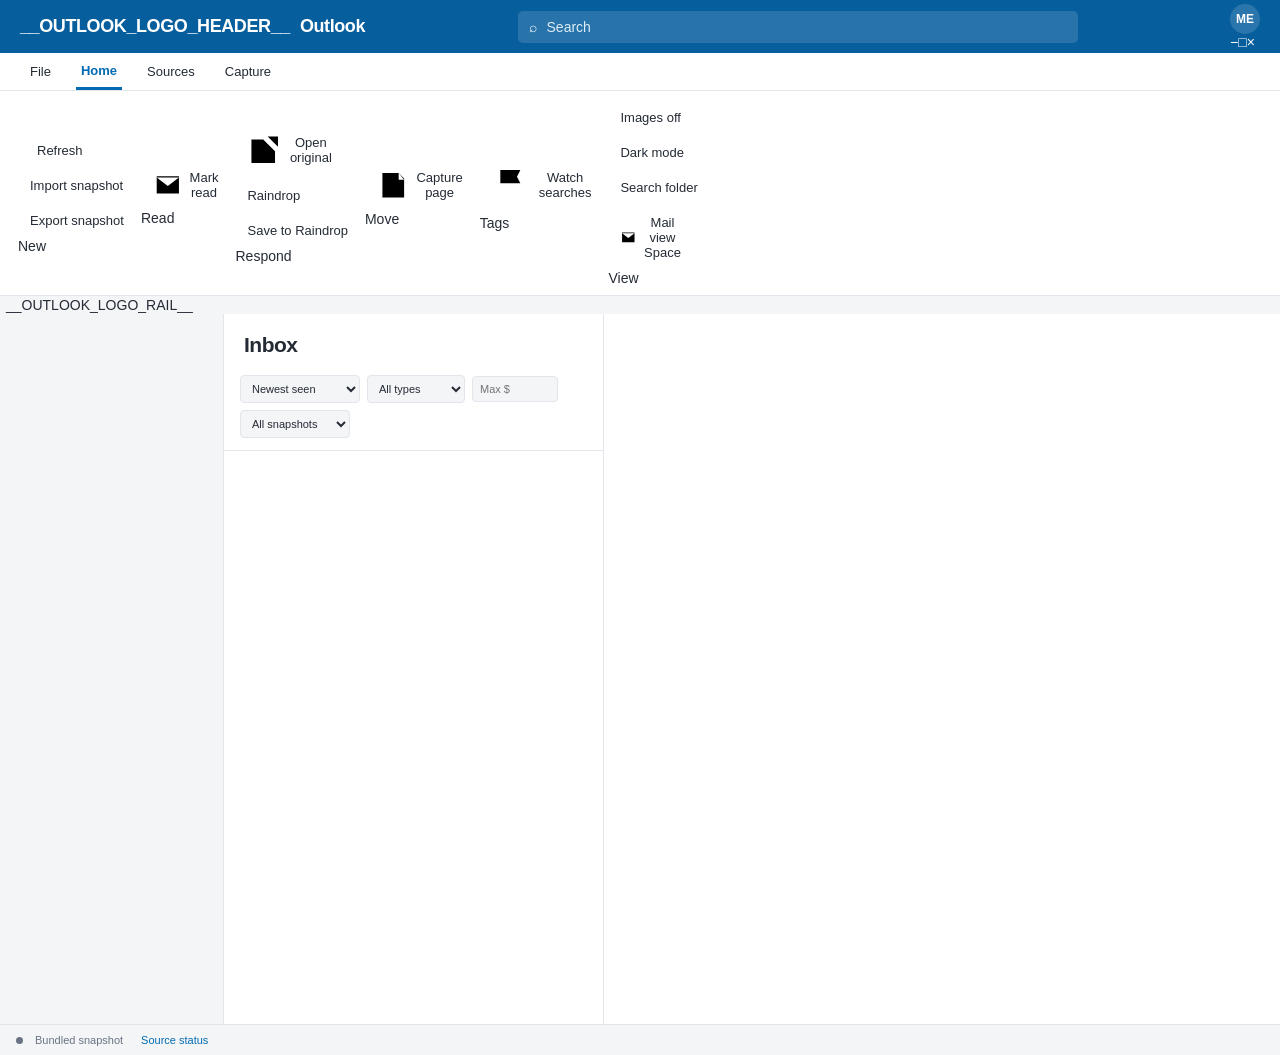
==== reader.template.html @ de1bb0fb "Keep mail chrome and fake subjects stable; add message context menu, preview toggle, Jetstar table a" ====
<!doctype html>
<html lang="en-AU"><head><meta charset="utf-8"><meta name="viewport" content="width=device-width,initial-scale=1"><meta name="referrer" content="no-referrer"><title>Inbox — Outlook</title><link rel="icon" href="__OUTLOOK_FAVICON__">
<style>
:root{color-scheme:light;--bg:#f4f5f7;--surface:#fff;--ink:#242b35;--muted:#697383;--line:#e2e6ec;--blue:#006bb3;--soft:#e9f3fc;--green:#197750;--amber:#96600a;--red:#b43e37;--shadow:0 16px 48px #182d4920}*{box-sizing:border-box}body{margin:0;font:14px 'Segoe UI',Arial,sans-serif;background:var(--bg);color:var(--ink)}body.dark{color-scheme:dark;--bg:#17212c;--surface:#202c38;--ink:#e5ebf1;--muted:#a4b2c0;--line:#354250;--blue:#73bbf0;--soft:#263d52;--green:#8bd1aa;--amber:#edc177;--red:#f19e97;--shadow:0 16px 48px #0005}button,input,select,textarea{font:inherit}button,a,input,select,textarea{outline-offset:3px}button{color:inherit;cursor:pointer;border:0;background:transparent}a{color:var(--blue)}button:disabled{opacity:.5;cursor:default}.top{height:53px;background:#075e9d;color:#fff;display:flex;align-items:center;gap:13px;padding:0 20px}.brand{font-size:18px;font-weight:650;letter-spacing:-.4px;display:flex;gap:10px;align-items:center}.brand-mark{width:26px;height:23px;border:2px solid #fff;border-radius:4px;position:relative}.brand-mark:after{content:'';position:absolute;width:15px;height:15px;top:-6px;left:3px;border-right:2px solid #fff;border-bottom:2px solid #fff;transform:rotate(45deg)}.top .sub{font-size:12px;color:#d6e8f5;margin-left:5px}.search{margin:auto;max-width:560px;flex:1;display:flex;gap:8px;align-items:center;background:#ffffff22;border-radius:5px;padding:7px 11px}.search input{background:transparent;border:0;color:#fff;width:100%;outline:0}.search input::placeholder{color:#deecf7}.avatar{display:grid;place-items:center;width:30px;height:30px;border-radius:50%;background:#ffffff25;font-size:12px;font-weight:700}.tabs{height:38px;display:flex;align-items:stretch;gap:20px;padding-left:25px;background:var(--surface);border-bottom:1px solid var(--line)}.tabs button{font-size:13px;padding:0 5px}.tabs .active{border-bottom:3px solid var(--blue);color:var(--blue);font-weight:650}.ribbon{min-height:68px;display:flex;align-items:center;gap:5px;padding:9px 18px;background:var(--surface);border-bottom:1px solid var(--line);flex-wrap:wrap}.ribbon button{padding:10px 12px;border-radius:4px;display:flex;align-items:center;gap:7px;font-size:13px}.ribbon button:hover,.secondary:hover{background:var(--soft)}.ribbon .primary,.primary{background:var(--blue);color:#fff;border-radius:4px;padding:10px 15px}.dark .primary{color:#132333}.divider{width:1px;height:32px;background:var(--line);margin:0 8px}.ribbon .right{margin-left:auto}.layout{height:calc(100vh - 190px);display:grid;grid-template-columns:224px 380px minmax(320px,1fr)}.sidebar{padding:20px 12px;overflow:auto;border-right:1px solid var(--line);background:var(--bg)}.section{font-size:11px;text-transform:uppercase;letter-spacing:.8px;color:var(--muted);margin:24px 12px 8px;font-weight:650}.section:first-child{margin-top:3px}.folder{width:100%;text-align:left;display:flex;align-items:center;gap:9px;min-height:37px;padding:8px 12px;border-radius:4px;font-size:13px;margin:2px 0}.folder:hover{background:var(--line)}.folder.active{background:var(--soft);font-weight:650;color:var(--blue)}.folder .count{margin-left:auto;color:var(--muted);font-size:11px}.folder.subfolder{padding-left:31px;font-size:12px}.source-dot{height:7px;width:7px;flex-shrink:0;border-radius:50%;background:var(--muted)}.source-dot.ok{background:var(--green)}.source-dot.error{background:var(--amber)}.sidebar-note{margin:28px 12px 5px;font-size:11px;line-height:1.7;color:var(--muted)}.messages{background:var(--surface);border-right:1px solid var(--line);display:flex;flex-direction:column;min-height:0}.list-head{padding:19px 20px 13px}.list-head h1{margin:0;font-size:21px;font-weight:600;letter-spacing:-.5px}.list-head .hint{font-size:11px;color:var(--muted);margin-top:5px}.filters{display:flex;gap:7px;padding:0 16px 12px;align-items:center;flex-wrap:wrap;border-bottom:1px solid var(--line)}.filter{font-size:11px;max-width:150px;background:var(--bg);color:var(--ink);border:1px solid var(--line);border-radius:4px;padding:6px 7px}.filters input{width:86px}.list{overflow:auto;flex:1}.message{width:100%;text-align:left;position:relative;padding:14px 15px 14px 20px;border-bottom:1px solid var(--line);min-height:112px;display:block}.message:hover{background:var(--bg)}.message.selected{background:var(--soft)}.message.unread:before{position:absolute;content:'';left:0;top:15px;bottom:15px;width:3px;background:var(--blue)}.message-top{display:flex;justify-content:space-between;gap:8px;margin-bottom:6px;font-size:11px;color:var(--muted)}.message .sender{font-weight:600;color:var(--ink);font-size:12px}.message .subject{font-size:13px;line-height:1.45;margin-right:25px}.message.unread .subject{font-weight:650}.message .preview{color:var(--muted);font-size:11px;white-space:nowrap;overflow:hidden;text-overflow:ellipsis;margin-top:7px}.flag{position:absolute;right:10px;top:43px;font-size:19px;color:var(--muted);padding:4px}.flag.saved{color:var(--blue)}.badge{display:inline-block;font-size:10px;border-radius:3px;padding:3px 5px;background:var(--bg);color:var(--muted);margin-right:5px}.badge.stale{color:var(--amber)}.badge.drop{color:var(--green)}.reading{overflow:auto;padding:30px 36px;background:var(--surface)}.read-head{display:flex;justify-content:space-between;gap:15px}.read-head h2{font-size:24px;font-weight:600;letter-spacing:-.6px;line-height:1.4;margin:12px 0 23px}.from{display:flex;gap:12px;align-items:center}.sender-avatar{width:36px;height:36px;border-radius:50%;display:grid;place-items:center;background:var(--soft);color:var(--blue);font-size:12px;font-weight:700}.from strong{font-size:13px}.from small{display:block;color:var(--muted);font-size:11px;margin-top:4px}.read-actions{display:flex;flex-wrap:wrap;gap:8px;padding:21px 0;border-bottom:1px solid var(--line)}.secondary{border:1px solid var(--line);border-radius:4px;padding:9px 13px;font-size:12px;display:inline-flex;align-items:center;gap:6px;text-decoration:none;color:var(--ink)}.price-box{margin:24px 0;padding:18px 20px;border:1px solid var(--line);border-radius:6px;display:flex;gap:20px;align-items:center;flex-wrap:wrap}.price{font-size:29px;font-weight:600;letter-spacing:-.8px}.price-box small{color:var(--muted);font-size:11px;display:block;line-height:1.6;max-width:320px}.price-change{color:var(--green);font-size:12px}.body-text{font-size:14px;line-height:1.85;white-space:pre-wrap;overflow-wrap:anywhere;margin:22px 0}.details{margin:24px 0;font-size:12px;display:grid;grid-template-columns:130px 1fr;gap:10px}.details dt{color:var(--muted)}.details dd{margin:0;overflow-wrap:anywhere}.deal-image{display:block;max-width:100%;max-height:280px;object-fit:contain;margin:20px auto;border-radius:5px}.notice{font-size:12px;line-height:1.7;padding:12px 15px;border-radius:4px;background:var(--soft);color:var(--muted);margin:15px 0}.notice.warn{background:var(--bg);color:var(--amber);border-left:3px solid var(--amber)}.empty{padding:45px 25px;text-align:center;color:var(--muted)}.empty .symbol{font-size:38px;color:var(--blue);margin-bottom:20px}.empty h2,.empty h3{color:var(--ink);font-weight:600}.empty p{font-size:13px;line-height:1.8;max-width:410px;margin:15px auto}.empty button{margin:8px 4px}.statusbar{height:31px;display:flex;align-items:center;padding:0 16px;gap:12px;font-size:11px;color:var(--muted);background:var(--bg);border-top:1px solid var(--line)}.statusbar .spacer{margin-left:auto}.statusbar button{font-size:11px;color:var(--blue)}dialog{color:var(--ink);background:var(--surface);border:1px solid var(--line);border-radius:10px;box-shadow:var(--shadow);width:min(680px,calc(100vw - 30px));padding:26px;max-height:85vh}dialog::backdrop{background:#15233570}.dialog-head{display:flex;align-items:center;justify-content:space-between;margin-bottom:15px}.dialog-head h2{font-size:21px;font-weight:600;margin:0}.close{font-size:24px;color:var(--muted)}.field{display:block;width:100%;padding:10px;border:1px solid var(--line);border-radius:4px;background:var(--bg);color:var(--ink);margin:8px 0 13px}.dialog-copy{line-height:1.8;font-size:13px;color:var(--muted)}.source-row{padding:12px 0;border-bottom:1px solid var(--line);display:flex;justify-content:space-between;gap:15px}.source-row strong{font-size:12px}.source-row p{margin:5px 0;font-size:11px;color:var(--muted);line-height:1.6}.source-row a{font-size:11px;white-space:nowrap}.settings-buttons{display:flex;gap:8px;flex-wrap:wrap;margin-top:18px}.capture-link{display:inline-block;text-decoration:none;background:var(--blue);color:#fff;padding:12px 18px;border-radius:5px;font-weight:600;margin:12px 0}.dark .capture-link{color:#132333}.toast{position:fixed;bottom:47px;left:50%;transform:translateX(-50%);padding:12px 20px;background:var(--ink);color:var(--surface);border-radius:6px;box-shadow:var(--shadow);font-size:13px;z-index:20;max-width:90vw}.hidden{display:none!important}.back{display:none}#watch-query{min-width:0}.watch-row{display:flex;align-items:center;gap:8px;margin:9px 0}.watch-row button{margin-left:auto}.kbd{font-size:10px;background:var(--bg);border:1px solid var(--line);border-radius:3px;padding:1px 4px}.portable-warning{font-size:11px;color:var(--muted);line-height:1.7}.screen-reader{position:absolute;width:1px;height:1px;overflow:hidden;clip:rect(0,0,0,0)}
@media(min-width:1500px){.layout{grid-template-columns:240px 430px minmax(320px,1fr)}.reading{padding:35px 55px}}@media(max-width:1050px){.layout{grid-template-columns:182px 320px minmax(260px,1fr)}.reading{padding:24px 22px}.top .sub{display:none}.ribbon button{padding:9px}.sidebar{padding:18px 8px}.folder{padding-left:8px}.folder.subfolder{padding-left:20px}}@media(max-width:800px){.top{padding:0 12px}.brand{font-size:15px}.brand-mark{display:none}.layout{height:calc(100vh - 230px);grid-template-columns:145px 1fr}.reading{display:none}.layout.reading-open .messages{display:none}.layout.reading-open .reading{display:block;grid-column:2}.back{display:inline-flex}.ribbon .right{margin-left:0}.ribbon{min-height:108px}.statusbar{white-space:nowrap;overflow:hidden}.statusbar .spacer{display:none}.top .avatar{display:none}}@media(max-width:480px){.layout{grid-template-columns:115px 1fr}.folder{font-size:11px;gap:5px}.folder.subfolder{font-size:10px;padding-left:10px}.section{font-size:9px;margin-left:7px}.sidebar-note{margin:20px 7px;font-size:10px}.reading{padding:18px 16px}.read-head h2{font-size:19px}.message{padding-left:14px}.ribbon button{font-size:11px;padding:8px}.divider{margin:0 3px}.top .search{max-width:185px}.list-head{padding-left:15px}}
__OUTLOOK_STYLE__
</style></head><body>
<header class="top"><div class="brand">__OUTLOOK_LOGO_HEADER__<span id="app-name">Outlook</span></div><label class="search"><span aria-hidden="true">⌕</span><span class="screen-reader">Search current folder</span><input id="search" placeholder="Search" autocomplete="off"></label><div class="top-tools"><span class="avatar" title="Personal inbox">ME</span><span class="window-controls" aria-hidden="true"><span>−</span><span>□</span><span>×</span></span></div></header>
<nav class="tabs" aria-label="Reader tools"><button id="settings-tab">File</button><button class="active" id="home-tab">Home</button><button id="sources-tab">Sources</button><button id="capture-tab">Capture</button></nav>
<div class="ribbon">
<div class="ribbon-group"><button class="large-command refresh-command" id="refresh" title="Refresh messages"><svg class="oi" aria-hidden="true" viewBox="0 0 24 24"><path d="M20 11a8 8 0 0 0-14.1-5.2L3 8 M3 3v5h5 M4 13a8 8 0 0 0 14.1 5.2L21 16 M16 16h5v5"/></svg><span>Refresh</span></button><div class="command-stack"><button id="import">Import snapshot</button><button id="export">Export snapshot</button></div><span class="ribbon-caption">New</span></div>
<div class="ribbon-group"><button class="large-command" id="mark-read"><svg class="oi" aria-hidden="true" viewBox="0 0 24 24"><path d="M3 5h18v14H3z M3 6l9 7 9-7"/></svg>Mark read</button><span class="ribbon-caption">Read</span></div>
<div class="ribbon-group"><button class="large-command" id="open-original"><svg class="oi" aria-hidden="true" viewBox="0 0 24 24"><path d="M14 3h7v7 M21 3L10 14 M11 5H3v16h16v-8"/></svg>Open original</button><div class="command-stack"><button id="raindrop">Raindrop</button><button id="save-raindrop">Save to Raindrop</button></div><span class="ribbon-caption">Respond</span></div>
<div class="ribbon-group"><button class="large-command" id="capture"><svg class="oi" aria-hidden="true" viewBox="0 0 24 24"><path d="M4 3h12l4 4v14H4z M16 3v5h4 M7 12h10 M7 16h7"/></svg>Capture page</button><span class="ribbon-caption">Move</span></div>
<div class="ribbon-group"><button class="large-command" id="watch"><svg class="oi" aria-hidden="true" viewBox="0 0 24 24"><path d="M5 21V3h12l-2 4 2 4H5"/></svg>Watch searches</button><span class="ribbon-caption">Tags</span></div>
<div class="ribbon-group"><div class="command-stack"><button id="images" aria-pressed="false">Images off</button><button id="theme" aria-pressed="false">Dark mode</button><button id="focus-search">Search folder</button></div><button class="large-command" id="cover-toggle" title="Switch to mail view (Space)"><svg class="oi" aria-hidden="true" viewBox="0 0 24 24"><path d="M3 5h18v14H3z M3 6l9 7 9-7"/></svg>Mail view<br>Space</button><span class="ribbon-caption">View</span></div>
</div>
<nav class="app-rail" aria-label="Applications"><button class="rail-button active" id="rail-mail" title="Outlook inbox" aria-label="Inbox">__OUTLOOK_LOGO_RAIL__</button><button class="rail-button rail-raindrop" id="rail-raindrop" title="Raindrop" aria-label="Raindrop"><svg class="oi" aria-hidden="true" viewBox="0 0 24 24"><path d="M12 2s-7 9-7 13a7 7 0 0 0 14 0c0-4-7-13-7-13z"/></svg></button><button class="rail-button" id="rail-settings" title="Settings" aria-label="Settings"><svg class="oi" aria-hidden="true" viewBox="0 0 24 24"><path d="M12 8a4 4 0 1 0 0 8 4 4 0 0 0 0-8 M9 3h6l1 4 4 1v8l-4 1-1 4H9l-1-4-4-1V8l4-1z"/></svg></button></nav>
<main class="layout" id="layout"><aside class="sidebar" aria-label="Folders" id="sidebar"></aside><section class="messages" aria-label="Messages"><div class="list-head"><h1 id="folder-title">Inbox</h1><div class="hint" id="folder-hint"></div></div><div class="filters"><select id="sort" class="filter" aria-label="Sort items"><option value="new">Newest seen</option><option value="published">Newest posted</option><option value="low">Price: low to high</option><option value="votes">Most votes</option><option value="drop">Price drops</option></select><select id="type" class="filter" aria-label="Deal type"><option value="all">All types</option><option value="flight">Flights</option><option value="package">Packages</option><option value="deal">Deals</option><option value="post">Reddit posts</option><option value="bookmark">Bookmarks</option></select><input id="max-price" type="number" min="0" class="filter" placeholder="Max $" aria-label="Maximum price"><select id="fresh" class="filter" aria-label="Freshness"><option value="all">All snapshots</option><option value="fresh">Current listings</option><option value="unread">Unread</option></select></div><div class="list" id="list"></div></section><article class="reading" id="reading" aria-label="Reading pane"></article></main>
<footer class="statusbar"><span class="source-dot" id="status-dot"></span><span id="status">Bundled snapshot</span><button id="status-details">Source status</button><span class="spacer"></span><span id="item-count"></span><span id="clock"></span></footer>
<dialog id="settings-dialog"><div class="dialog-head"><h2>Reader settings</h2><button class="close" aria-label="Close">×</button></div><p class="dialog-copy">WorkReader v4 · stable mail interface. An independent reader with Outlook-style branding. The reader runs from your USB. GitHub collects the listings separately. Enter your public repository as <strong>username/repository</strong>, or paste the HTTPS address of <strong>data/deals.json</strong>.</p><label for="data-url">Repository or public JSON address</label><input class="field" id="data-url" placeholder="your-username/workreader" autocomplete="off"><div class="settings-buttons"><button class="primary" id="save-url">Save and load</button><button class="secondary" id="clear-url">Use bundled snapshot</button></div><p class="portable-warning">Use a public data file. Never paste a password or GitHub token. Settings live in this browser; Export includes them so you can move your setup to another computer.</p><div class="notice" id="settings-status"></div><p id="sync-details" class="dialog-copy"></p><a class="secondary" id="snapshot-download" target="_blank" rel="noopener noreferrer" href="https://raw.githubusercontent.com/StonkJam/WorkReader/main/data/deals.json">Open public snapshot for manual import ↗</a><hr class="settings-rule"><h3>Mail view and inactivity</h3><p class="dialog-copy">Space changes the text beneath the same fictional email subjects and collapses open image previews. The ribbon, folders, rows, selection and search stay in place. It closes open dialogs; images stay collapsed when you return. The email subjects and senders are fictional in both views.</p><label for="idle-minutes">Inactivity timeout (minutes, 0 = off)</label><input id="idle-minutes" class="field" type="number" min="0" max="60" step="0.5" value="2"><p class="dialog-copy">Clicks, typing, scrolling and touch reset the timer. Moving the pointer alone does not. Returning to the tab also checks elapsed time.</p><p class="dialog-copy">Fictional email subjects stay the same in both views. Reading view shows the actual source and title beneath them.</p><div class="settings-buttons"><button class="primary" id="save-view-settings">Save view settings</button></div><p id="view-settings-status" class="dialog-copy" role="status"></p></dialog>
<dialog id="sources-dialog"><div class="dialog-head"><h2>Source status</h2><button class="close" aria-label="Close">×</button></div><p class="dialog-copy">Refresh downloads the latest snapshot. It does not start a new GitHub scan. A source timestamp records its own last successful scan, which may be older than the data file.</p><div id="source-rows"></div></dialog>
<dialog id="capture-dialog"><div class="dialog-head"><h2>Capture from an open page</h2><button class="close" aria-label="Close">×</button></div><p class="dialog-copy">For a source that cannot be scanned automatically, use this bookmark on its own page. It reads the visible deal cards and downloads a JSON file you can import here.</p><a id="bookmarklet" class="capture-link" draggable="true">Capture deals</a><ol class="dialog-copy"><li>Drag <strong>Capture deals</strong> onto your bookmarks bar. If dragging is blocked, use Copy bookmark code and save it as a bookmark’s address.</li><li>Open the Jetstar, JB, OzBargain or Reddit page normally. For JB, apply the Clearance filter and wait for the products to load.</li><li>Click the bookmark. Import the downloaded JSON file using the reader’s Import button.</li></ol><button id="copy-bookmark" class="secondary">Copy bookmark code</button><div class="notice">Captures contain only cards the extractor recognises. JB items must explicitly say “Clearance”. Multiple prices are left unpriced unless a sale-price element is identifiable. Some browsers or websites may block bookmarklets.</div></dialog>
<dialog id="watch-dialog"><div class="dialog-head"><h2>Watch searches</h2><button class="close" aria-label="Close">×</button></div><p class="dialog-copy">Save a keyword search, such as “iPad Pro”, “Bali” or “SSD”. Matching items appear in its folder whenever you load fresh data. Searches are case-insensitive; words are matched together.</p><label for="watch-query">Keywords</label><input class="field" id="watch-query" placeholder="iPad Pro"><label for="watch-price">Maximum price (optional)</label><input class="field" id="watch-price" type="number" min="0" placeholder="900"><button class="primary" id="add-watch">Add watch</button><div id="watch-rows"></div><p class="portable-warning">This is a saved filter. It does not send notifications or scan while the reader is closed.</p></dialog>
<dialog id="raindrop-dialog"><div class="dialog-head"><h2>Raindrop.io</h2><button class="close" aria-label="Close">×</button></div><p class="dialog-copy">Browse your collections and save an open item. Create a personal app in <a href="https://app.raindrop.io/settings/integrations" target="_blank" rel="noopener noreferrer">Raindrop integration settings</a>, then use its Test token here.</p><label for="rd-token">Personal test token</label><input id="rd-token" class="field" type="password" autocomplete="off" placeholder="Paste token for this session"><p class="dialog-copy">The token and private bookmarks stay in memory for this session. They are excluded from GitHub, browser storage and exports. Reconnect after reopening the file.</p><div id="rd-state" class="rd-connection">Not connected</div><div class="settings-buttons"><button id="rd-connect" class="primary">Connect</button><button id="rd-disconnect" class="secondary">Disconnect</button></div></dialog>
<dialog id="rd-save-dialog"><div class="dialog-head"><h2>Save to Raindrop</h2><button class="close" aria-label="Close">×</button></div><label for="rd-save-title">Title</label><input id="rd-save-title" class="field"><label for="rd-save-url">Link</label><input id="rd-save-url" class="field" type="url"><div class="rd-form-grid"><label>Collection<select id="rd-save-collection" class="field"></select></label><label>Tags, separated by commas<input id="rd-save-tags" class="field"></label></div><p id="rd-save-result" class="dialog-copy"></p><button id="rd-save-submit" class="primary">Save bookmark</button></dialog>
<div id="message-menu" class="message-menu hidden" role="menu" aria-label="Message actions"></div><input type="file" id="file-input" accept=".json,application/json" hidden><div id="toast" class="toast hidden" role="status"></div>
<script>
'use strict';
const BUNDLED = __SNAPSHOT__;
const CONFIG = __CONFIG__;
const EXTRACTOR = __EXTRACTOR__;
const $ = id => document.getElementById(id);
const GROUPS = {ozbargain:'OzBargain',jetstar:'Jetstar',jbhifi:'JB Hi-Fi',reddit:'Reddit'};
const escapeText = s => String(s??'').replace(/[&<>"']/g,c=>({'&':'&amp;','<':'&lt;','>':'&gt;','"':'&quot;',"'":'&#39;'}[c]));
function safeUrl(s){try{const u=new URL(s);return /^https?:$/.test(u.protocol)&&!u.username&&!u.password?u.href:'';}catch{return '';}}
function canonical(i){const u=new URL(i.url);return i.group+'|'+u.hostname.toLowerCase()+u.pathname.replace(/\/$/,'')+'|'+(i.group==='jetstar'?i.title.trim().toLowerCase():'');}
function readStorage(k,f){try{return JSON.parse(localStorage.getItem('workreader:'+k))??f;}catch{return f;}}
const state = {coverMode:false,idleMinutes:Number(readStorage('idleMinutes',2)),discreetHeaders:true,snapshot:BUNDLED,folder:'inbox',selected:null,read:new Set(readStorage('read',[])),saved:new Set(readStorage('saved',[])),watches:readStorage('watches',[]),dataUrl:readStorage('dataUrl','https://raw.githubusercontent.com/StonkJam/WorkReader/main/data/deals.json'),previewed:new Set(),images:readStorage('images',false),dark:readStorage('dark',false),mode:'Bundled snapshot',syncError:'',syncEndpoint:'',loading:false};
function persist(k,v){try{localStorage.setItem('workreader:'+k,JSON.stringify(v));}catch{toast('Browser storage unavailable. Export to keep your setup.');}}
function toast(t){if(state.coverMode)return;$('toast').textContent=t;$('toast').classList.remove('hidden');clearTimeout(toast.timer);toast.timer=setTimeout(()=>$('toast').classList.add('hidden'),6000);}
function stamp(t){if(!t)return 'Not checked';const d=new Date(t);return Number.isFinite(d.getTime())?d.toLocaleString('en-AU',{day:'numeric',month:'short',hour:'numeric',minute:'2-digit'}):'Unknown time';}
function age(t){const h=(Date.now()-new Date(t))/3600000;return !Number.isFinite(h)?'Unknown':h<1?'Under 1 hour ago':h<24?Math.floor(h)+' hours ago':Math.floor(h/24)+' days ago';}
function money(p,c='AUD'){return typeof p==='number'&&Number.isFinite(p)?new Intl.NumberFormat('en-AU',{style:'currency',currency:c==='AUD'?'AUD':'USD',maximumFractionDigits:p%1?2:0}).format(p):'Price unclear';}
function isOld(i){const t=new Date(i.checked_at).getTime();return i.stale || !Number.isFinite(t) || Date.now()-t>86400000;}
function hasDrop(i){return typeof i.previous_price==='number'&&typeof i.price==='number'&&i.price<i.previous_price;}
function watchMatch(i,w){const hay=(i.title+' '+i.text+' '+(i.origin||'')+' '+(i.tags||[]).join(' ')).toLowerCase();return w.query.toLowerCase().split(/\s+/).every(x=>hay.includes(x))&&(w.max===null||(typeof i.price==='number'&&i.price<=w.max));}
function folderItems(){if(isRaindropFolder())return rd.items;let items=state.snapshot.items;const f=state.folder;if(f==='saved')items=items.filter(i=>state.saved.has(i.key));else if(f==='unread')items=items.filter(i=>!state.read.has(i.key));else if(f.startsWith('watch:')){const w=state.watches.find(w=>w.id===f.slice(6));items=w?items.filter(i=>watchMatch(i,w)):[];}else if(GROUPS[f])items=items.filter(i=>i.group===f);else if(f.startsWith('source:'))items=items.filter(i=>i.source_ids.includes(f.slice(7)));return items;}
function visibleItems(){let items=folderItems();const q=$('search').value.trim().toLowerCase();if(q)items=items.filter(i=>(i.title+' '+i.text+' '+i.author+' '+(i.origin||'')+' '+(i.tags||[]).join(' ')).toLowerCase().includes(q));const type=$('type').value;if(type!=='all')items=items.filter(i=>i.kind===type);const max=$('max-price').value;if(max!=='')items=items.filter(i=>typeof i.price==='number'&&i.price<=Number(max));if($('fresh').value==='fresh')items=items.filter(i=>!isOld(i));if($('fresh').value==='unread')items=items.filter(i=>!state.read.has(i.key));const sort=$('sort').value;return [...items].sort((a,b)=>sort==='low'?(a.price??Infinity)-(b.price??Infinity):sort==='votes'?(b.votes??-Infinity)-(a.votes??-Infinity):sort==='drop'?Number(hasDrop(b))-Number(hasDrop(a)):new Date(sort==='published'?(b.published||b.first_seen):(b.first_seen||b.published||b.checked_at))-new Date(sort==='published'?(a.published||a.first_seen):(a.first_seen||a.published||a.checked_at)));}
function folderName(){const f=state.folder;if(f==='raindrop')return 'All bookmarks';if(f.startsWith('raindrop:'))return f==='raindrop:-1'?'Unsorted':rd.collections.find(c=>c._id===Number(f.slice(9)))?.title||'Bookmarks';return {inbox:'Inbox',saved:'Flagged',unread:'Unread'}[f]||GROUPS[f]||(f.startsWith('watch:')?state.watches.find(w=>w.id===f.slice(6))?.query:state.snapshot.sources.find(s=>s.id===f.slice(7))?.name)||'Inbox';}
function renderSidebar(){let html='<div class="section">⌄ Favourites</div>';function row(id,label,count,sub=false,status=''){return `<button class="folder ${sub?'subfolder ':''}${status?'has-health ':''}${state.folder===id?'active':''}" data-folder="${escapeText(id)}" ${state.folder===id?'aria-current="page"':''}><span aria-hidden="true">${id==='saved'?'⚑':'▱'}</span><span class="folder-name">${escapeText(label)}</span><span class="count">${count||''}</span>${status?`<span class="source-dot ${status}"></span>`:''}</button>`;}html+=row('inbox','Inbox',state.snapshot.items.length)+row('unread','Unread',state.snapshot.items.filter(i=>!state.read.has(i.key)).length)+row('saved','Flagged',state.snapshot.items.filter(i=>state.saved.has(i.key)).length);html+='<div class="section sidebar-account">⌄ Mailbox</div>';for(const [g,name] of Object.entries(GROUPS)){const sources=state.snapshot.sources.filter(s=>s.group===g);const ok=sources.some(s=>s.status==='ok');html+=row(g,({ozbargain:'Team circulars',jetstar:'Travel requests',jbhifi:'Equipment requests',reddit:'Discussion notes'})[g],state.snapshot.items.filter(i=>i.group===g).length,false,ok?'ok':'error');for(const [index,source] of sources.entries())html+=row('source:'+source.id,['Announcements','Recent correspondence','Reference notes','Follow-ups','General enquiries'][index%5],state.snapshot.items.filter(i=>i.source_ids.includes(source.id)).length,true,source.status==='ok'?'ok':'error');}html+='<div class="section sidebar-account">⌄ Reference library</div>';html+=row('raindrop','Saved references',rd.items.length);if(rd.connected){html+=row('raindrop:-1','Unsorted','',true);for(const c of rd.collections)html+=row('raindrop:'+c._id,c.title,c.count,true);html+='<div class="private-label">Private · this session</div>';}else html+='<div class="private-label">Click to connect</div>';if(state.watches.length){html+='<div class="section">⌄ Search folders</div>';for(const w of state.watches)html+=row('watch:'+w.id,w.query,state.snapshot.items.filter(i=>watchMatch(i,w)).length);}html+='<div class="sidebar-note">J / K · browse<br>F · flag &nbsp; R · refresh</div>';$('sidebar').innerHTML=html;}
function renderList(){const items=visibleItems();$('folder-title').textContent=folderName();$('folder-hint').textContent=items.length+' items'+(isRaindropFolder()?' · Private':'');$('item-count').textContent=items.length+' in folder';const colors={ozbargain:'#a34529',reddit:'#c54a23',jetstar:'#c55000',jbhifi:'#746122',raindrop:'#285888'};let lastDate='';let html='';for(const i of items){const date=new Date(i.published||i.first_seen||i.checked_at).toLocaleDateString('en-AU',{day:'numeric',month:'long'});if(date!==lastDate){html+=`<div class="date-divider">⌄ ${escapeText(date)}</div>`;lastDate=date;}html+=`<div class="message ${state.selected===i.key?'selected ':''}${state.saved.has(i.key)?'saved-row ':''}${!state.read.has(i.key)?'unread':''}" role="button" tabindex="0" data-item="${escapeText(i.key)}" aria-label="${escapeText(mailFor(i).subject)}"><div class="message-avatar" style="background:${colors[i.group]||'#555'}">${escapeText(fakeInitials(i))}</div><div class="message-top"><span class="sender">${escapeText(mailFor(i).sender)}</span><time>${escapeText(new Date(i.published||i.first_seen||i.checked_at).toLocaleTimeString('en-AU',{hour:'numeric',minute:'2-digit'}))}</time></div><div class="subject">${escapeText(mailFor(i).subject)}</div>${i.group!=='raindrop'?`<button class="flag ${state.saved.has(i.key)?'saved':''}" data-save="${escapeText(i.key)}" aria-label="Flag item" aria-pressed="${state.saved.has(i.key)}">⚑</button>`:''}<div class="preview">${escapeText(previewText(i))}</div></div>`;}if(!items.length)html=`<div class="empty"><h3>${isRaindropFolder()?(rd.loading?'Loading bookmarks…':'No bookmarks loaded'):'No matching items'}</h3><p>${isRaindropFolder()?escapeText(rd.message):'Try clearing the filters. Check Source status if a scan failed.'}</p><button class="secondary" data-open-dialog="${isRaindropFolder()?'raindrop-dialog':'sources-dialog'}">${isRaindropFolder()?'Raindrop connection':'Source status'}</button>${isRaindropFolder()?'':'<button class="secondary" data-open-dialog="capture-dialog">Capture a page</button>'}</div>`;if(isRaindropFolder()&&rd.hasMore)html+='<button class="secondary list-more" data-rd-more>Load more bookmarks</button>';$('list').innerHTML=html;}
function renderReading(){const i=currentItem();if(!i){$('reading').innerHTML='<div class="empty"><div class="symbol">✉</div><h2>Inbox</h2><p>Select a message to read it.</p><p>Select an item to read it. Connect your GitHub repository in Settings to receive new snapshots.</p><button class="primary" data-open-dialog="settings-dialog">Connect GitHub</button><button class="secondary" data-open-dialog="sources-dialog">Check sources</button></div>';return;}let image=renderAttachments(i);const hist=(i.price_history||[]).filter(h=>typeof h.price==='number').slice(-8);$('reading').innerHTML=`<button class="secondary back" id="back">← Back to list</button><div class="read-head"><div><span class="badge">${escapeText(GROUPS[i.group]||'Raindrop')}</span><span class="badge">${escapeText(i.kind)}</span><h2>${escapeText(mailFor(i).subject)}</h2></div></div><div class="from"><div class="sender-avatar">${escapeText(fakeInitials(i))}</div><div><strong>${escapeText(mailFor(i).sender)}</strong><small>To: Personal inbox · ${escapeText(stamp(i.published||i.first_seen||i.checked_at))}</small></div></div><div class="read-actions"><a class="primary" style="text-decoration:none" href="${state.coverMode?'#':escapeText(safeUrl(i.url))}" target="_blank" rel="noopener noreferrer">Open message ↗</a>${safeUrl(i.store_url)?`<a class="secondary" href="${state.coverMode?'#':escapeText(safeUrl(i.store_url))}" target="_blank" rel="noopener noreferrer">Reference ↗</a>`:''}${i.group!=='raindrop'?`<button class="secondary" data-save="${escapeText(i.key)}">${state.saved.has(i.key)?'⚑ Flagged':'⚑ Flag item'}</button>`:''}<button class="secondary" data-rd-save>Save to Raindrop</button></div>${!state.coverMode&&isOld(i)?`<div class="notice warn">Older snapshot · ${escapeText(i.stale_reason||'This item was checked more than 24 hours ago')}. Last checked ${escapeText(stamp(i.checked_at))}. Confirm price and availability on the original page.</div>`:''}${!state.coverMode&&i.group!=='jetstar'&&!['post','bookmark'].includes(i.kind)?`<div class="price-box"><div class="price">${escapeText(money(i.price,i.currency))}</div><div><small>${escapeText(i.price_basis||'Check original offer')}</small>${hasDrop(i)?`<div class="price-change">Down ${escapeText(money(i.previous_price-i.price))} since previous scan (${escapeText(money(i.previous_price))})</div>`:''}</div></div>`:''}<div class="attachment-strip">${image}</div>${state.coverMode?`<div class="body-text">${escapeText(mailFor(i).body)}</div>`:`${i.group!=='jetstar'?`<h3 class="post-title">${escapeText(mailHeading(i)+' · '+i.title)}</h3>`:''}${i.group==='jetstar'?renderJetstarOffer(i):`<div class="body-text">${escapeText(i.text||'Open the original page for the full listing.')}</div>`}<dl class="details"><dt>Source</dt><dd>${escapeText(i.evidence||'Public listing')}</dd><dt>Last checked</dt><dd>${escapeText(stamp(i.checked_at))} · ${escapeText(age(i.checked_at))}</dd>${i.origin?`<dt>Departure</dt><dd>${escapeText(i.origin)}${i.origin_evidence?' · '+escapeText(i.origin_evidence):''}</dd>`:''}${typeof i.votes==='number'?`<dt>Votes</dt><dd>${i.votes}</dd>`:''}${typeof i.comments==='number'?`<dt>Comments</dt><dd>${i.comments} · read on original page</dd>`:''}${i.tags?.length?`<dt>Labels</dt><dd>${escapeText(i.tags.join(' · '))}</dd>`:''}</dl>${hist.length>1?`<div class="notice">Observed prices: ${hist.map(h=>escapeText(stamp(h.at))+' — '+escapeText(money(h.price))).join(' · ')}. These are prices recorded by this reader, not the retailer’s historical price record.</div>`:''}<div class="notice">${i.community?'OzBargain community post, not a direct Jetstar scan. Several routes and prices may appear in the title; verify travel dates and the original offer.':i.group==='raindrop'?'This bookmark is private to your connected session.':i.group==='ozbargain'?'OzBargain feeds contain a shortened description. Open the original for the complete offer and discussion.':i.group==='reddit'?'RSS supplies posts, not full live conversations. Open the original to read comments.':i.group==='jetstar'?'Flight and package prices use different bases. Confirm dates, passenger count, baggage, nights and availability on Jetstar.':'Clearance is checked from the visible card label. Online and store stock may differ.'}</div>`}`;}
function renderStatus(){$('status').textContent=isRaindropFolder()?rd.message:state.loading?'Refreshing messages…':state.syncError?'Live update unavailable · cached messages':state.mode+' · '+stamp(state.snapshot.generated_at);$('status-dot').className='source-dot '+(isRaindropFolder()?(rd.connected?'ok':'error'):state.loading?'':state.snapshot.sources.some(s=>s.status==='ok')?'ok':'error');$('refresh').disabled=isRaindropFolder()?rd.loading:state.loading;}
function render(){renderSidebar();renderList();renderReading();renderStatus();}
function selectItem(key){state.selected=key;state.read.add(key);persist('read',publicReadKeys());$('layout').classList.add('reading-open');render();}
function toggleSave(key){if(key.startsWith('raindrop:')){toast('This item is already a Raindrop bookmark.');return;}state.saved.has(key)?state.saved.delete(key):state.saved.add(key);persist('saved',[...state.saved]);render();}
function normalise(raw){if(!raw||raw.schema_version!==1||!Array.isArray(raw.items)||!Array.isArray(raw.sources))throw Error('Expected a WorkReader version 1 snapshot or export.');if(raw.items.length>20000)throw Error('Too many items in the import.');const items=raw.items.map(i=>{if(!Object.hasOwn(GROUPS,i.group)||typeof i.title!=='string'||!safeUrl(i.url))throw Error('An item has an unsupported source or unsafe address.');const item={...i,title:i.title.slice(0,500),text:String(i.text||'').slice(0,20000),author:String(i.author||GROUPS[i.group]).slice(0,200),source_ids:Array.isArray(i.source_ids)?i.source_ids.map(String).slice(0,20):['manual-'+i.group],tags:Array.isArray(i.tags)?i.tags.map(String).slice(0,40):[],price:typeof i.price==='number'&&Number.isFinite(i.price)&&i.price>=0?i.price:null,price_history:Array.isArray(i.price_history)?i.price_history.slice(-50):[],checked_at:i.checked_at||raw.generated_at||new Date().toISOString()};item.key=canonical(item);return item;});const sources=raw.sources.filter(s=>s&&typeof s.id==='string'&&Object.hasOwn(GROUPS,s.group)).map(s=>({...s,name:String(s.name||s.id),url:safeUrl(s.url)}));return {schema_version:1,generated_at:raw.generated_at||new Date().toISOString(),items,sources};}
function mergeImport(incoming){const map=new Map(state.snapshot.items.map(i=>[i.key,i]));for(const i of incoming.items){const old=map.get(i.key);if(!old||new Date(i.checked_at)>=new Date(old.checked_at)){map.set(i.key,{...i,source_ids:[...new Set([...(old?.source_ids||[]),...i.source_ids])],first_seen:old?.first_seen||i.first_seen||i.checked_at});}}const statuses=new Map(state.snapshot.sources.map(s=>[s.id,s]));for(const s of incoming.sources)statuses.set(s.id,s);state.snapshot={...incoming,items:[...map.values()],sources:[...statuses.values()]};}
function download(name,data){const blob=new Blob([JSON.stringify(data,null,2)],{type:'application/json'}),u=URL.createObjectURL(blob),a=document.createElement('a');a.href=u;a.download=name;a.click();setTimeout(()=>URL.revokeObjectURL(u),1000);}
function showSources(){const configured=new Map(CONFIG.sources.map(s=>[s.id,s]));state.snapshot.sources.forEach(s=>configured.set(s.id,s));$('source-rows').innerHTML=[...configured.values()].map(s=>`<div class="source-row"><div><strong><span class="source-dot ${s.status==='ok'?'ok':'error'}" style="display:inline-block;margin-right:7px"></span>${escapeText(GROUPS[s.group]+' · '+s.name)}</strong><p>${escapeText(s.status==='ok'?'Collected '+(s.count??'')+' items':s.status==='error'?'Scan failed':'Not checked yet')} · Last success: ${escapeText(stamp(s.last_success))}</p><p>${escapeText(s.message||'Awaiting GitHub scan or manual capture')}</p></div>${safeUrl(s.page_url||s.url)?`<a href="${escapeText(safeUrl(s.page_url||s.url))}" target="_blank" rel="noopener noreferrer">Open page ↗</a>`:''}</div>`).join('');$('sources-dialog').showModal();}
function renderWatches(){$('watch-rows').innerHTML=state.watches.map(w=>`<div class="watch-row"><span>${escapeText(w.query)}${w.max!==null?' · up to '+escapeText(money(w.max)):''}</span><button class="secondary" data-remove-watch="${escapeText(w.id)}">Remove</button></div>`).join('');}
function makeBookmarklet(){const code=`(()=>{const sources=${JSON.stringify(CONFIG.sources)};const source=sources.find(s=>{try{return new URL(s.url).hostname===location.hostname&&new URL(s.url).pathname===location.pathname}catch{return false}})||{};const result=(${EXTRACTOR})({source});if(result.blocked||!result.items.length){alert(result.blocked||'No recognised deal cards. Load the listings first. JB cards must explicitly say Clearance.');return;}const now=new Date().toISOString();const group=result.items[0].group;const sid=source.id||'manual-'+group;for(const i of result.items){i.source_ids=[sid];i.checked_at=now;i.first_seen=now;i.kind=i.kind||'deal';}const data={schema_version:1,generated_at:now,manual_capture:true,sources:[{id:sid,group,name:source.name||'Captured page',url:location.href,status:'ok',last_success:now,attempted_at:now,count:result.items.length,message:'User-captured rendered page; not an automatic scan'}],items:result.items};const blob=new Blob([JSON.stringify(data,null,2)],{type:'application/json'});const a=document.createElement('a');const u=URL.createObjectURL(blob);a.href=u;a.download='workreader-capture-'+group+'.json';a.click();setTimeout(()=>URL.revokeObjectURL(u),2000);alert('Captured '+result.items.length+' items. Import the downloaded JSON into WorkReader.');})()`;return 'javascript:'+encodeURIComponent(code);}
function setupBookmarklet(){const code=makeBookmarklet();$('bookmarklet').href=code;$('copy-bookmark').onclick=async()=>{try{await navigator.clipboard.writeText(code);toast('Bookmark code copied.');}catch{const ta=document.createElement('textarea');ta.className='field';ta.rows=5;ta.value=code;$('capture-dialog').appendChild(ta);ta.select();toast('Copy the selected code into a bookmark address.');}};}
function renderJetstarHelp(){const sources=state.snapshot.sources.filter(s=>s.group==='jetstar'&&(state.folder==='jetstar'||s.id===state.folder.slice(7)));const failed=sources.some(s=>s.status!=='ok');$('reading').innerHTML=`<div class="read-head"><h2>Jetstar deals</h2></div>${failed?'<div class="notice warn">Automatic scan unavailable for one or more pages. This does not mean there are no deals. Open a source below, or capture its visible cards.</div>':''}<div class="body-text">Flight sales and holiday packages are collected separately. Use Capture page on a source that opens in your browser, then import the downloaded JSON.</div><div class="read-actions"><button class="secondary" data-open-dialog="capture-dialog">Capture page</button><button class="secondary" data-open-dialog="sources-dialog">Scan details</button></div>${sources.map(s=>`<div class="notice"><a href="${escapeText(safeUrl(s.page_url||s.url))}" target="_blank" rel="noopener noreferrer">${escapeText(s.name)} ↗</a><br>${escapeText(s.status==='ok'?'Collected '+s.count+' listings':s.message||'Awaiting scan')}<br>Last successful scan: ${escapeText(stamp(s.last_success))}</div>`).join('')}`;}
function attachmentsOf(i){const out=[],seen=new Set();for(const a of [...(Array.isArray(i.attachments)?i.attachments:[]),...(i.image?[{url:i.image}]:[])]){const url=safeUrl(a.url);if(!url||seen.has(url))continue;seen.add(url);let name=String(a.name||'');if(!name){const u=new URL(url);name=u.pathname.split('/').pop()||u.hostname+'.jpg';if(name.length>70)name=u.hostname+'.jpg';}out.push({url,name});if(out.length>=12)break;}return out;}
function renderAttachments(i){return attachmentsOf(i).map(a=>{const loaded=!state.coverMode&&(state.images||state.previewed.has(a.url));return `<div><button class="attachment" data-preview-url="${escapeText(a.url)}"><span aria-hidden="true">▧</span><span><strong>${escapeText('Attachment '+(attachmentsOf(i).findIndex(x=>x.url===a.url)+1)+'.jpg')}</strong><small>${loaded?'Click to close':'Click to preview'}</small></span></button>${loaded?`<div class="preview-block"><img src="${escapeText(a.url)}" alt="${escapeText('Attachment '+(attachmentsOf(i).findIndex(x=>x.url===a.url)+1)+'.jpg')}" referrerpolicy="no-referrer" loading="lazy"><div class="preview-controls"><a href="${escapeText(a.url)}" target="_blank" rel="noopener noreferrer">Open image ↗</a><button data-hide-preview="${escapeText(a.url)}">Hide preview</button></div></div>`:''}</div>`;}).join('');}
__RAINDROP_CLIENT__
__COVER_CLIENT__
__SNAPSHOT_CLIENT__
__MESSAGE_ACTIONS__
__JETSTAR_FORMAT__
$('save-raindrop').onclick=()=>{if(!state.coverMode)rdOpenSave();};$('open-original').onclick=()=>{const item=currentItem();if(state.coverMode)return;if(item)window.open(safeUrl(item.url),'_blank','noopener,noreferrer');else toast('Select an item first.');};$('focus-search').onclick=()=>$('search').focus();$('rail-mail').onclick=()=>{state.folder='inbox';state.selected=null;render();}; $('rail-settings').onclick=()=> $('settings-tab').onclick();
document.addEventListener('error',e=>{if(e.target.matches?.('.preview-block img')){const message=document.createElement('p');message.className='image-error';message.textContent='Image could not load. Try Open image.';e.target.replaceWith(message);}},true);
document.addEventListener('click',e=>{if(state.coverMode&&e.target.closest('.read-actions,[data-preview-url],[data-rd-save],[data-save]')){e.preventDefault();return;}const preview=e.target.closest('[data-preview-url]');if(preview){togglePreview(preview.dataset.previewUrl);return;}const hide=e.target.closest('[data-hide-preview]');if(hide){state.images=false;state.previewed.delete(hide.dataset.hidePreview);persist('images',false);applyAppearance();renderReading();return;}if(e.target.closest('[data-rd-save]')){rdOpenSave();return;}if(e.target.closest('[data-rd-more]')){rdLoad(rd.collectionId,true);return;}const f=e.target.closest('[data-folder]');if(f){if(f.dataset.folder.startsWith('raindrop')){if(!rd.connected){rdShowConnection();return;}state.folder=f.dataset.folder;state.selected=null;$('search').value='';$('type').value='all';$('max-price').value='';$('fresh').value='all';rdLoad(state.folder==='raindrop'?0:Number(state.folder.slice(9)),false);render();return;}state.folder=f.dataset.folder;state.selected=null;$('type').value='all';$('max-price').value='';$('fresh').value='all';$('layout').classList.remove('reading-open');$('search').value='';render();return;}const save=e.target.closest('[data-save]');if(save){toggleSave(save.dataset.save);return;}const i=e.target.closest('[data-item]');if(i){selectItem(i.dataset.item);return;}const d=e.target.closest('[data-open-dialog]');if(d){if(d.dataset.openDialog==='raindrop-dialog')rdShowConnection();else if(d.dataset.openDialog==='sources-dialog')showSources();else{if(d.dataset.openDialog==='settings-dialog')$('data-url').value=state.dataUrl;$(d.dataset.openDialog).showModal();}return;}const close=e.target.closest('.close');if(close){close.closest('dialog').close();return;}const remove=e.target.closest('[data-remove-watch]');if(remove){state.watches=state.watches.filter(w=>w.id!==remove.dataset.removeWatch);persist('watches',state.watches);renderWatches();render();}if(e.target.id==='back')$('layout').classList.remove('reading-open');});
document.addEventListener('keydown',e=>{if(e.target.closest('input,textarea,select,button,dialog')||e.ctrlKey||e.metaKey||e.altKey)return;const k=e.key.toLowerCase();if(k==='j'||k==='k'){e.preventDefault();const a=visibleItems(),index=a.findIndex(i=>i.key===state.selected);const next=index<0?(k==='j'?0:a.length-1):Math.max(0,Math.min(a.length-1,index+(k==='j'?1:-1)));if(a[next]){selectItem(a[next].key);document.querySelector('[data-item="'+CSS.escape(a[next].key)+'"]')?.scrollIntoView({block:'nearest'});}}else if(k==='f'&&state.selected)toggleSave(state.selected);else if(k==='r')refreshCurrent();});
$('list').addEventListener('keydown',e=>{if((e.key==='Enter'||e.key===' ')&&e.target.matches('[data-item]')){e.preventDefault();selectItem(e.target.dataset.item);}});
for(const id of ['search','sort','type','max-price','fresh'])$(id).addEventListener(id==='search'||id==='max-price'?'input':'change',()=>{renderList();if(id==='search'&&isRaindropFolder()){clearTimeout(rd.searchTimer);rd.searchTimer=setTimeout(()=>rdLoad(rd.collectionId,false),500);}});
function refreshCurrent(){return isRaindropFolder()?rdLoad(rd.collectionId,false):loadRemote();}
$('refresh').onclick=refreshCurrent;$('sources-tab').onclick=$('status-details').onclick=showSources;
$('settings-tab').onclick=()=>{$('idle-minutes').value=state.idleMinutes;$('view-settings-status').textContent='';$('data-url').value=state.dataUrl;$('settings-status').textContent=location.protocol==='file:'?'USB mode · bundled data works offline. GitHub data needs an internet connection.':'Hosted mode · the data file can be loaded from this site.';$('sync-details').textContent=state.syncError||('Last load: '+(state.syncEndpoint||'bundled snapshot'));$('snapshot-download').href=safeUrl(state.dataUrl)||'https://raw.githubusercontent.com/StonkJam/WorkReader/main/data/deals.json';$('settings-dialog').showModal();};
$('capture').onclick=$('capture-tab').onclick=()=>$('capture-dialog').showModal();$('home-tab').onclick=()=>{state.folder='inbox';render();};
$('watch').onclick=()=>{renderWatches();$('watch-dialog').showModal();};
$('add-watch').onclick=()=>{const query=$('watch-query').value.trim().slice(0,100),v=$('watch-price').value;if(!query){toast('Enter some keywords.');return;}const max=v===''?null:Number(v);if(max!==null&&(!Number.isFinite(max)||max<0)){toast('Enter a valid maximum price.');return;}state.watches.push({id:Date.now().toString(36),query,max});persist('watches',state.watches);$('watch-query').value='';$('watch-price').value='';renderWatches();render();};
$('save-url').onclick=()=>{let value=$('data-url').value.trim();if(/^[A-Za-z0-9_.-]+\/[A-Za-z0-9_.-]+$/.test(value))value='https://raw.githubusercontent.com/'+value+'/main/data/deals.json';if(!safeUrl(value)||!value.startsWith('https://')){toast('Enter username/repository or a public HTTPS data address.');return;}state.dataUrl=value;persist('dataUrl',value);$('settings-dialog').close();loadRemote();};
$('clear-url').onclick=()=>{state.dataUrl='';persist('dataUrl','');state.snapshot=normalise(BUNDLED);state.selected=null;state.mode='Bundled snapshot';$('settings-dialog').close();render();};
$('mark-read').onclick=()=>{folderItems().forEach(i=>state.read.add(i.key));persist('read',publicReadKeys());render();toast('Folder marked read.');};
$('theme').onclick=()=>{state.dark=!state.dark;persist('dark',state.dark);applyAppearance();};$('images').onclick=()=>{if(state.coverMode)return;state.images=!state.images;persist('images',state.images);applyAppearance();renderReading();};
function applyAppearance(){document.body.classList.toggle('dark',state.dark);$('theme').textContent=state.dark?'☀ Light':'☾ Dark';$('theme').setAttribute('aria-pressed',state.dark);$('images').textContent='▧ Images';$('images').setAttribute('aria-pressed',state.images);}
$('export').onclick=()=>download('workreader-export.json',exportData());
$('import').onclick=()=>$('file-input').click();$('file-input').onchange=async e=>{const file=e.target.files[0];if(!file)return;try{if(file.size>15000000)throw Error('File exceeds 15 MB');const raw=JSON.parse(await file.text()),snapshot=normalise(raw);if(raw.manual_capture)mergeImport(snapshot);else state.snapshot=snapshot;if(raw.preferences){const p=raw.preferences;state.read=new Set(Array.isArray(p.read)?p.read:[]);state.saved=new Set(Array.isArray(p.saved)?p.saved:[]);state.watches=Array.isArray(p.watches)?p.watches.filter(w=>typeof w.query==='string'&&typeof w.id==='string').map(w=>({...w,max:typeof w.max==='number'?w.max:null})).slice(0,50):[];state.dataUrl=safeUrl(p.dataUrl)||'';state.dark=!!p.dark;state.images=!!p.images;state.idleMinutes=Number.isFinite(p.idleMinutes)&&p.idleMinutes>=0&&p.idleMinutes<=60?p.idleMinutes:2;state.discreetHeaders=true;recordActivity();for(const k of ['idleMinutes','discreetHeaders','read','saved','watches','dataUrl','dark','images'])persist(k,state[k] instanceof Set?[...state[k]]:state[k]);applyAppearance();}state.mode=raw.manual_capture?'Imported capture':'Imported snapshot';persist('snapshot',state.snapshot);state.selected=null;render();toast('Imported '+snapshot.items.length+' items.');}catch(err){toast('Import failed: '+err.message);}finally{e.target.value='';}};
try{state.snapshot=normalise(readStorage('snapshot',BUNDLED));if(state.snapshot.generated_at!==BUNDLED.generated_at)state.mode='Saved snapshot';}catch{state.snapshot=normalise(BUNDLED);}
if(!state.dataUrl&&location.protocol==='https:')state.dataUrl=new URL('data/deals.json',location.href).href;
function clock(){$('clock').textContent=new Date().toLocaleDateString('en-AU',{weekday:'short',day:'numeric',month:'short'});}clock();setInterval(clock,60000);applyAppearance();setupBookmarklet();if(!Number.isFinite(state.idleMinutes)||state.idleMinutes<0||state.idleMinutes>60)state.idleMinutes=2;render();recordActivity();if(state.dataUrl)loadRemote({silent:true});
</script></body></html>
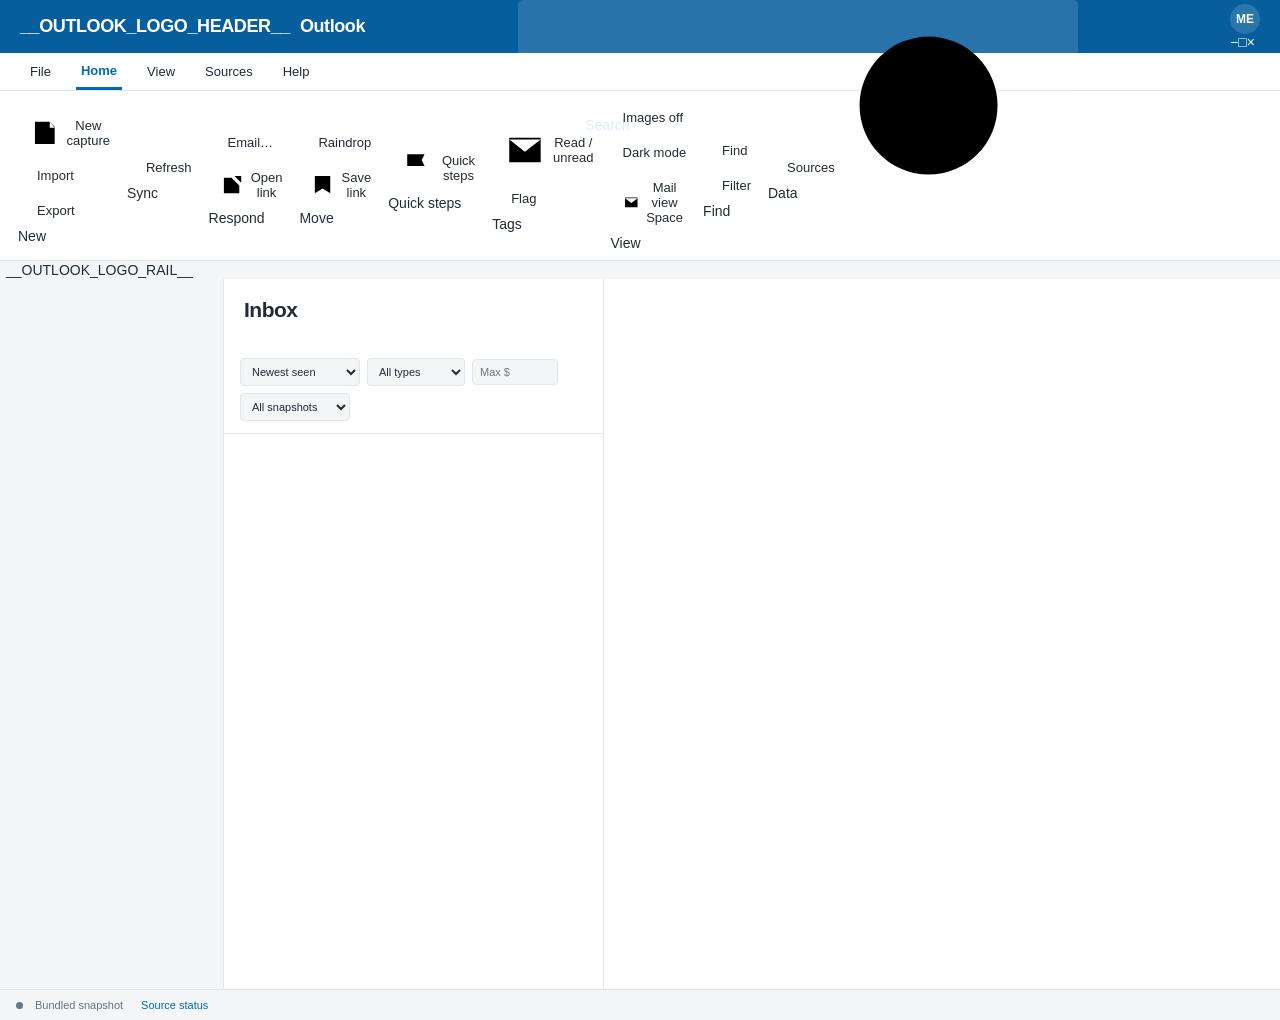
==== commit 7de2ef08: "Refine Outlook desktop layout and resume right-click Raindrop saves" ====
--- a/reader.template.html
+++ b/reader.template.html
@@ -5,20 +5,14 @@
 @media(min-width:1500px){.layout{grid-template-columns:240px 430px minmax(320px,1fr)}.reading{padding:35px 55px}}@media(max-width:1050px){.layout{grid-template-columns:182px 320px minmax(260px,1fr)}.reading{padding:24px 22px}.top .sub{display:none}.ribbon button{padding:9px}.sidebar{padding:18px 8px}.folder{padding-left:8px}.folder.subfolder{padding-left:20px}}@media(max-width:800px){.top{padding:0 12px}.brand{font-size:15px}.brand-mark{display:none}.layout{height:calc(100vh - 230px);grid-template-columns:145px 1fr}.reading{display:none}.layout.reading-open .messages{display:none}.layout.reading-open .reading{display:block;grid-column:2}.back{display:inline-flex}.ribbon .right{margin-left:0}.ribbon{min-height:108px}.statusbar{white-space:nowrap;overflow:hidden}.statusbar .spacer{display:none}.top .avatar{display:none}}@media(max-width:480px){.layout{grid-template-columns:115px 1fr}.folder{font-size:11px;gap:5px}.folder.subfolder{font-size:10px;padding-left:10px}.section{font-size:9px;margin-left:7px}.sidebar-note{margin:20px 7px;font-size:10px}.reading{padding:18px 16px}.read-head h2{font-size:19px}.message{padding-left:14px}.ribbon button{font-size:11px;padding:8px}.divider{margin:0 3px}.top .search{max-width:185px}.list-head{padding-left:15px}}
 __OUTLOOK_STYLE__
 </style></head><body>
-<header class="top"><div class="brand">__OUTLOOK_LOGO_HEADER__<span id="app-name">Outlook</span></div><label class="search"><span aria-hidden="true">⌕</span><span class="screen-reader">Search current folder</span><input id="search" placeholder="Search" autocomplete="off"></label><div class="top-tools"><span class="avatar" title="Personal inbox">ME</span><span class="window-controls" aria-hidden="true"><span>−</span><span>□</span><span>×</span></span></div></header>
-<nav class="tabs" aria-label="Reader tools"><button id="settings-tab">File</button><button class="active" id="home-tab">Home</button><button id="sources-tab">Sources</button><button id="capture-tab">Capture</button></nav>
+<header class="top"><div class="brand">__OUTLOOK_LOGO_HEADER__<span id="app-name">Outlook</span></div><label class="search"><span class="search-scope" aria-hidden="true">Current folder</span><span class="screen-reader">Search current folder</span><input id="search" placeholder="Search" autocomplete="off"><svg class="oi" aria-hidden="true" viewBox="0 0 24 24"><path d="M10 3a7 7 0 1 0 0 14 7 7 0 0 0 0-14 M15 15l6 6"/></svg></label><div class="top-tools"><span class="avatar" title="Personal inbox">ME</span><span class="window-controls" aria-hidden="true"><span>−</span><span>□</span><span>×</span></span></div></header>
+<nav class="tabs" aria-label="Reader tools"><button id="settings-tab">File</button><button class="active" id="home-tab">Home</button><button id="view-tab">View</button><button id="sources-tab">Sources</button><button id="help-tab">Help</button><button id="capture-tab" class="screen-reader" tabindex="-1">Capture</button></nav>
 <div class="ribbon">
-<div class="ribbon-group"><button class="large-command refresh-command" id="refresh" title="Refresh messages"><svg class="oi" aria-hidden="true" viewBox="0 0 24 24"><path d="M20 11a8 8 0 0 0-14.1-5.2L3 8 M3 3v5h5 M4 13a8 8 0 0 0 14.1 5.2L21 16 M16 16h5v5"/></svg><span>Refresh</span></button><div class="command-stack"><button id="import">Import snapshot</button><button id="export">Export snapshot</button></div><span class="ribbon-caption">New</span></div>
-<div class="ribbon-group"><button class="large-command" id="mark-read"><svg class="oi" aria-hidden="true" viewBox="0 0 24 24"><path d="M3 5h18v14H3z M3 6l9 7 9-7"/></svg>Mark read</button><span class="ribbon-caption">Read</span></div>
-<div class="ribbon-group"><button class="large-command" id="open-original"><svg class="oi" aria-hidden="true" viewBox="0 0 24 24"><path d="M14 3h7v7 M21 3L10 14 M11 5H3v16h16v-8"/></svg>Open original</button><div class="command-stack"><button id="raindrop">Raindrop</button><button id="save-raindrop">Save to Raindrop</button></div><span class="ribbon-caption">Respond</span></div>
-<div class="ribbon-group"><button class="large-command" id="capture"><svg class="oi" aria-hidden="true" viewBox="0 0 24 24"><path d="M4 3h12l4 4v14H4z M16 3v5h4 M7 12h10 M7 16h7"/></svg>Capture page</button><span class="ribbon-caption">Move</span></div>
-<div class="ribbon-group"><button class="large-command" id="watch"><svg class="oi" aria-hidden="true" viewBox="0 0 24 24"><path d="M5 21V3h12l-2 4 2 4H5"/></svg>Watch searches</button><span class="ribbon-caption">Tags</span></div>
-<div class="ribbon-group"><div class="command-stack"><button id="images" aria-pressed="false">Images off</button><button id="theme" aria-pressed="false">Dark mode</button><button id="focus-search">Search folder</button></div><button class="large-command" id="cover-toggle" title="Switch to mail view (Space)"><svg class="oi" aria-hidden="true" viewBox="0 0 24 24"><path d="M3 5h18v14H3z M3 6l9 7 9-7"/></svg>Mail view<br>Space</button><span class="ribbon-caption">View</span></div>
-</div>
-<nav class="app-rail" aria-label="Applications"><button class="rail-button active" id="rail-mail" title="Outlook inbox" aria-label="Inbox">__OUTLOOK_LOGO_RAIL__</button><button class="rail-button rail-raindrop" id="rail-raindrop" title="Raindrop" aria-label="Raindrop"><svg class="oi" aria-hidden="true" viewBox="0 0 24 24"><path d="M12 2s-7 9-7 13a7 7 0 0 0 14 0c0-4-7-13-7-13z"/></svg></button><button class="rail-button" id="rail-settings" title="Settings" aria-label="Settings"><svg class="oi" aria-hidden="true" viewBox="0 0 24 24"><path d="M12 8a4 4 0 1 0 0 8 4 4 0 0 0 0-8 M9 3h6l1 4 4 1v8l-4 1-1 4H9l-1-4-4-1V8l4-1z"/></svg></button></nav>
-<main class="layout" id="layout"><aside class="sidebar" aria-label="Folders" id="sidebar"></aside><section class="messages" aria-label="Messages"><div class="list-head"><h1 id="folder-title">Inbox</h1><div class="hint" id="folder-hint"></div></div><div class="filters"><select id="sort" class="filter" aria-label="Sort items"><option value="new">Newest seen</option><option value="published">Newest posted</option><option value="low">Price: low to high</option><option value="votes">Most votes</option><option value="drop">Price drops</option></select><select id="type" class="filter" aria-label="Deal type"><option value="all">All types</option><option value="flight">Flights</option><option value="package">Packages</option><option value="deal">Deals</option><option value="post">Reddit posts</option><option value="bookmark">Bookmarks</option></select><input id="max-price" type="number" min="0" class="filter" placeholder="Max $" aria-label="Maximum price"><select id="fresh" class="filter" aria-label="Freshness"><option value="all">All snapshots</option><option value="fresh">Current listings</option><option value="unread">Unread</option></select></div><div class="list" id="list"></div></section><article class="reading" id="reading" aria-label="Reading pane"></article></main>
+<div class="ribbon-group"><button id="capture" class="large-command" title="Capture deals from an open page"><svg class="oi" aria-hidden="true" viewBox="0 0 24 24"><path d="M4 3h12l4 4v14H4z M16 3v5h4 M7 12h10 M7 16h7"/></svg><span>New capture</span></button><div class="command-stack"><button id="import" class="" title="Import a snapshot or page capture"><svg class="oi" aria-hidden="true" viewBox="0 0 24 24"><path d="M4 3h12l4 4v14H4z M16 3v5h4 M7 12h10 M7 16h7"/></svg><span>Import</span></button><button id="export" class="" title="Export snapshot and settings"><svg class="oi" aria-hidden="true" viewBox="0 0 24 24"><path d="M12 3v12 M7 10l5 5 5-5 M3 17v4h18v-4"/></svg><span>Export</span></button></div><span class="ribbon-caption">New</span></div><div class="ribbon-group"><button id="refresh" class="large-command refresh-command" title="Download the latest snapshot"><svg class="oi" aria-hidden="true" viewBox="0 0 24 24"><path d="M20 11a8 8 0 0 0-14.1-5.2L3 8 M3 3v5h5 M4 13a8 8 0 0 0 14.1 5.2L21 16 M16 16h5v5"/></svg><span>Refresh</span></button><span class="ribbon-caption">Sync</span></div><div class="ribbon-group"><button id="email-item" class="large-command" title="Create an email draft for the selected item"><svg class="oi" aria-hidden="true" viewBox="0 0 24 24"><path d="M10 5L3 12l7 7 M3 12h12a6 6 0 0 1 6 6"/></svg><span>Email…</span></button><button id="open-original" class="large-command" title="Open the original page"><svg class="oi" aria-hidden="true" viewBox="0 0 24 24"><path d="M14 3h7v7 M21 3L10 14 M11 5H3v16h16v-8"/></svg><span>Open link</span></button><span class="ribbon-caption">Respond</span></div><div class="ribbon-group"><button id="raindrop" class="large-command" title="Connect or manage your Raindrop session"><svg class="oi" aria-hidden="true" viewBox="0 0 24 24"><path d="M12 2s-7 9-7 13a7 7 0 0 0 14 0c0-4-7-13-7-13z"/></svg><span>Raindrop</span></button><button id="save-raindrop" class="large-command" title="Save the selected item to Raindrop"><svg class="oi" aria-hidden="true" viewBox="0 0 24 24"><path d="M4 3h16v18l-8-5-8 5z"/></svg><span>Save link</span></button><span class="ribbon-caption">Move</span></div><div class="ribbon-group"><button id="watch" class="large-command" title="Manage saved keyword searches"><svg class="oi" aria-hidden="true" viewBox="0 0 24 24"><path d="M5 21V3h12l-2 4 2 4H5"/></svg><span>Quick steps</span></button><span class="ribbon-caption">Quick steps</span></div><div class="ribbon-group"><button id="mark-read" class="large-command" title="Mark this folder read"><svg class="oi" aria-hidden="true" viewBox="0 0 24 24"><path d="M3 5h18v14H3z M3 6l9 7 9-7"/></svg><span>Read / unread</span></button><button id="bookmark-item" class="large-command" title="Bookmark the selected item"><svg class="oi" aria-hidden="true" viewBox="0 0 24 24"><path d="M5 21V3h12l-2 4 2 4H5"/></svg><span>Flag</span></button><span class="ribbon-caption">Tags</span></div><div class="ribbon-group"><div class="command-stack"><button id="images" aria-pressed="false">Images off</button><button id="theme" aria-pressed="false">Dark mode</button></div><button id="cover-toggle" class="large-command" title="Switch mail and reader views (Space)"><svg class="oi" aria-hidden="true" viewBox="0 0 24 24"><path d="M3 5h18v14H3z M3 6l9 7 9-7"/></svg><span>Mail view<br>Space</span></button><span class="ribbon-caption">View</span></div><div class="ribbon-group"><button id="focus-search" class="large-command" title="Search the current folder"><svg class="oi" aria-hidden="true" viewBox="0 0 24 24"><path d="M10 3a7 7 0 1 0 0 14 7 7 0 0 0 0-14 M15 15l6 6"/></svg><span>Find</span></button><button id="filter-ribbon" class="large-command" title="Sort and filter the current folder"><svg class="oi" aria-hidden="true" viewBox="0 0 24 24"><path d="M3 5h18 M6 12h12 M9 19h6"/></svg><span>Filter</span></button><span class="ribbon-caption">Find</span></div><div class="ribbon-group"><button id="source-details" class="large-command" title="Show scanner status and source links"><svg class="oi" aria-hidden="true" viewBox="0 0 24 24"><path d="M12 3a9 9 0 1 0 0 18 9 9 0 0 0 0-18 M12 10v7 M12 7v.1"/></svg><span>Sources</span></button><span class="ribbon-caption">Data</span></div></div>
+<nav class="app-rail" aria-label="Applications"><button class="rail-button active" id="rail-mail" title="Outlook inbox" aria-label="Inbox">__OUTLOOK_LOGO_RAIL__</button><button class="rail-button" id="rail-saved" title="Flagged messages" aria-label="Flagged messages"><svg class="oi" aria-hidden="true" viewBox="0 0 24 24"><path d="M5 21V3h12l-2 4 2 4H5"/></svg></button><button class="rail-button" id="rail-watches" title="Saved searches" aria-label="Saved searches"><svg class="oi" aria-hidden="true" viewBox="0 0 24 24"><path d="M4 4h16v16H4z M8 8h8 M8 12h8 M8 16h5"/></svg></button><button class="rail-button" id="rail-sources" title="Source status" aria-label="Source status"><svg class="oi" aria-hidden="true" viewBox="0 0 24 24"><path d="M12 3a9 9 0 1 0 0 18 9 9 0 0 0 0-18 M3 12h18 M12 3c-5 5-5 13 0 18 M12 3c5 5 5 13 0 18"/></svg></button><button class="rail-button" id="rail-capture" title="Capture a page" aria-label="Capture a page"><svg class="oi" aria-hidden="true" viewBox="0 0 24 24"><path d="M4 3h12l4 4v14H4z M16 3v5h4 M7 12h10 M7 16h7"/></svg></button><button class="rail-button rail-raindrop" id="rail-raindrop" title="Raindrop" aria-label="Raindrop"><svg class="oi" aria-hidden="true" viewBox="0 0 24 24"><path d="M12 2s-7 9-7 13a7 7 0 0 0 14 0c0-4-7-13-7-13z"/></svg></button><button class="rail-button" id="rail-settings" title="Settings" aria-label="Settings"><svg class="oi" aria-hidden="true" viewBox="0 0 24 24"><path d="M12 8a4 4 0 1 0 0 8 4 4 0 0 0 0-8 M9 3h6l1 4 4 1v8l-4 1-1 4H9l-1-4-4-1V8l4-1z"/></svg></button></nav>
+<main class="layout" id="layout"><aside class="sidebar" aria-label="Folders" id="sidebar"></aside><section class="messages" aria-label="Messages"><div class="list-head"><h1 id="folder-title">Inbox</h1><div class="hint" id="folder-hint"></div><button id="filter-toggle" class="filter-toggle" aria-label="Sort and filter" aria-expanded="false"><svg class="oi" aria-hidden="true" viewBox="0 0 24 24"><path d="M3 5h18 M6 12h12 M9 19h6"/></svg></button></div><div class="filters" id="filter-panel" hidden><select id="sort" class="filter" aria-label="Sort items"><option value="new">Newest seen</option><option value="published">Newest posted</option><option value="low">Price: low to high</option><option value="votes">Most votes</option><option value="drop">Price drops</option></select><select id="type" class="filter" aria-label="Deal type"><option value="all">All types</option><option value="flight">Flights</option><option value="package">Packages</option><option value="deal">Deals</option><option value="post">Reddit posts</option><option value="bookmark">Bookmarks</option></select><input id="max-price" type="number" min="0" class="filter" placeholder="Max $" aria-label="Maximum price"><select id="fresh" class="filter" aria-label="Freshness"><option value="all">All snapshots</option><option value="fresh">Current listings</option><option value="unread">Unread</option></select></div><div class="list" id="list"></div></section><article class="reading" id="reading" aria-label="Reading pane"></article></main>
 <footer class="statusbar"><span class="source-dot" id="status-dot"></span><span id="status">Bundled snapshot</span><button id="status-details">Source status</button><span class="spacer"></span><span id="item-count"></span><span id="clock"></span></footer>
-<dialog id="settings-dialog"><div class="dialog-head"><h2>Reader settings</h2><button class="close" aria-label="Close">×</button></div><p class="dialog-copy">WorkReader v4 · stable mail interface. An independent reader with Outlook-style branding. The reader runs from your USB. GitHub collects the listings separately. Enter your public repository as <strong>username/repository</strong>, or paste the HTTPS address of <strong>data/deals.json</strong>.</p><label for="data-url">Repository or public JSON address</label><input class="field" id="data-url" placeholder="your-username/workreader" autocomplete="off"><div class="settings-buttons"><button class="primary" id="save-url">Save and load</button><button class="secondary" id="clear-url">Use bundled snapshot</button></div><p class="portable-warning">Use a public data file. Never paste a password or GitHub token. Settings live in this browser; Export includes them so you can move your setup to another computer.</p><div class="notice" id="settings-status"></div><p id="sync-details" class="dialog-copy"></p><a class="secondary" id="snapshot-download" target="_blank" rel="noopener noreferrer" href="https://raw.githubusercontent.com/StonkJam/WorkReader/main/data/deals.json">Open public snapshot for manual import ↗</a><hr class="settings-rule"><h3>Mail view and inactivity</h3><p class="dialog-copy">Space changes the text beneath the same fictional email subjects and collapses open image previews. The ribbon, folders, rows, selection and search stay in place. It closes open dialogs; images stay collapsed when you return. The email subjects and senders are fictional in both views.</p><label for="idle-minutes">Inactivity timeout (minutes, 0 = off)</label><input id="idle-minutes" class="field" type="number" min="0" max="60" step="0.5" value="2"><p class="dialog-copy">Clicks, typing, scrolling and touch reset the timer. Moving the pointer alone does not. Returning to the tab also checks elapsed time.</p><p class="dialog-copy">Fictional email subjects stay the same in both views. Reading view shows the actual source and title beneath them.</p><div class="settings-buttons"><button class="primary" id="save-view-settings">Save view settings</button></div><p id="view-settings-status" class="dialog-copy" role="status"></p></dialog>
+<dialog id="settings-dialog"><div class="dialog-head"><h2>Reader settings</h2><button class="close" aria-label="Close">×</button></div><p class="dialog-copy">WorkReader v8 · Outlook layout and colour refinement. An independent reader with Outlook-style branding. The reader runs from your USB. GitHub collects the listings separately. Enter your public repository as <strong>username/repository</strong>, or paste the HTTPS address of <strong>data/deals.json</strong>.</p><label for="data-url">Repository or public JSON address</label><input class="field" id="data-url" placeholder="your-username/workreader" autocomplete="off"><div class="settings-buttons"><button class="primary" id="save-url">Save and load</button><button class="secondary" id="clear-url">Use bundled snapshot</button></div><p class="portable-warning">Use a public data file. Never paste a password or GitHub token. Settings live in this browser; Export includes them so you can move your setup to another computer.</p><div class="notice" id="settings-status"></div><p id="sync-details" class="dialog-copy"></p><a class="secondary" id="snapshot-download" target="_blank" rel="noopener noreferrer" href="https://raw.githubusercontent.com/StonkJam/WorkReader/main/data/deals.json">Open public snapshot for manual import ↗</a><hr class="settings-rule"><h3>Appearance</h3><label for="ui-scale">Interface scale</label><select class="field" id="ui-scale"><option value="100">100% · compact</option><option value="110">110%</option><option value="125">125%</option><option value="140" selected>140% · Outlook match</option><option value="150">150%</option><option value="175">175%</option><option value="200">200%</option></select><p class="dialog-copy">Scales text, icons and panes together. Your choice is saved for this browser.</p><hr class="settings-rule"><h3>Mail view and inactivity</h3><p class="dialog-copy">The reader always opens in mail view with images collapsed. Press Space to enter reading view and start the inactivity timer. Space switches subreddit/source subjects and real folder names to fictional email subjects and neutral folder labels and collapses open image previews. The ribbon, folders, rows, selection and search stay in place. It closes open dialogs; images stay collapsed when you return. Senders stay fictional in both views. Subjects identify the subreddit/source in reading view and use fictional email subjects in mail view.</p><label for="idle-minutes">Inactivity timeout (minutes, 0 = off)</label><input id="idle-minutes" class="field" type="number" min="0" max="60" step="0.5" value="2"><p class="dialog-copy">Mouse movement on the page, clicks, typing, scrolling and touch reset the timer. Returning to the tab also checks elapsed time.</p><p class="dialog-copy">Reading view shows real source and folder names, with the subreddit/source as the subject and the post title underneath. Mail view substitutes neutral labels and fictional email subjects without moving the rows.</p><div class="settings-buttons"><button class="primary" id="save-view-settings">Save view settings</button></div><p id="view-settings-status" class="dialog-copy" role="status"></p></dialog>
 <dialog id="sources-dialog"><div class="dialog-head"><h2>Source status</h2><button class="close" aria-label="Close">×</button></div><p class="dialog-copy">Refresh downloads the latest snapshot. It does not start a new GitHub scan. A source timestamp records its own last successful scan, which may be older than the data file.</p><div id="source-rows"></div></dialog>
 <dialog id="capture-dialog"><div class="dialog-head"><h2>Capture from an open page</h2><button class="close" aria-label="Close">×</button></div><p class="dialog-copy">For a source that cannot be scanned automatically, use this bookmark on its own page. It reads the visible deal cards and downloads a JSON file you can import here.</p><a id="bookmarklet" class="capture-link" draggable="true">Capture deals</a><ol class="dialog-copy"><li>Drag <strong>Capture deals</strong> onto your bookmarks bar. If dragging is blocked, use Copy bookmark code and save it as a bookmark’s address.</li><li>Open the Jetstar, JB, OzBargain or Reddit page normally. For JB, apply the Clearance filter and wait for the products to load.</li><li>Click the bookmark. Import the downloaded JSON file using the reader’s Import button.</li></ol><button id="copy-bookmark" class="secondary">Copy bookmark code</button><div class="notice">Captures contain only cards the extractor recognises. JB items must explicitly say “Clearance”. Multiple prices are left unpriced unless a sale-price element is identifiable. Some browsers or websites may block bookmarklets.</div></dialog>
 <dialog id="watch-dialog"><div class="dialog-head"><h2>Watch searches</h2><button class="close" aria-label="Close">×</button></div><p class="dialog-copy">Save a keyword search, such as “iPad Pro”, “Bali” or “SSD”. Matching items appear in its folder whenever you load fresh data. Searches are case-insensitive; words are matched together.</p><label for="watch-query">Keywords</label><input class="field" id="watch-query" placeholder="iPad Pro"><label for="watch-price">Maximum price (optional)</label><input class="field" id="watch-price" type="number" min="0" placeholder="900"><button class="primary" id="add-watch">Add watch</button><div id="watch-rows"></div><p class="portable-warning">This is a saved filter. It does not send notifications or scan while the reader is closed.</p></dialog>
@@ -36,7 +30,7 @@
 function safeUrl(s){try{const u=new URL(s);return /^https?:$/.test(u.protocol)&&!u.username&&!u.password?u.href:'';}catch{return '';}}
 function canonical(i){const u=new URL(i.url);return i.group+'|'+u.hostname.toLowerCase()+u.pathname.replace(/\/$/,'')+'|'+(i.group==='jetstar'?i.title.trim().toLowerCase():'');}
 function readStorage(k,f){try{return JSON.parse(localStorage.getItem('workreader:'+k))??f;}catch{return f;}}
-const state = {coverMode:false,idleMinutes:Number(readStorage('idleMinutes',2)),discreetHeaders:true,snapshot:BUNDLED,folder:'inbox',selected:null,read:new Set(readStorage('read',[])),saved:new Set(readStorage('saved',[])),watches:readStorage('watches',[]),dataUrl:readStorage('dataUrl','https://raw.githubusercontent.com/StonkJam/WorkReader/main/data/deals.json'),previewed:new Set(),images:readStorage('images',false),dark:readStorage('dark',false),mode:'Bundled snapshot',syncError:'',syncEndpoint:'',loading:false};
+const state = {uiScale:Number(readStorage('uiScale',140)),coverMode:true,idleMinutes:Number(readStorage('idleMinutes',2)),discreetHeaders:true,snapshot:BUNDLED,folder:'inbox',selected:null,read:new Set(readStorage('read',[])),saved:new Set(readStorage('saved',[])),watches:readStorage('watches',[]),dataUrl:readStorage('dataUrl','https://raw.githubusercontent.com/StonkJam/WorkReader/main/data/deals.json'),previewed:new Set(),images:false,dark:readStorage('dark',false),mode:'Bundled snapshot',syncError:'',syncEndpoint:'',loading:false};
 function persist(k,v){try{localStorage.setItem('workreader:'+k,JSON.stringify(v));}catch{toast('Browser storage unavailable. Export to keep your setup.');}}
 function toast(t){if(state.coverMode)return;$('toast').textContent=t;$('toast').classList.remove('hidden');clearTimeout(toast.timer);toast.timer=setTimeout(()=>$('toast').classList.add('hidden'),6000);}
 function stamp(t){if(!t)return 'Not checked';const d=new Date(t);return Number.isFinite(d.getTime())?d.toLocaleString('en-AU',{day:'numeric',month:'short',hour:'numeric',minute:'2-digit'}):'Unknown time';}
@@ -47,10 +41,10 @@
 function watchMatch(i,w){const hay=(i.title+' '+i.text+' '+(i.origin||'')+' '+(i.tags||[]).join(' ')).toLowerCase();return w.query.toLowerCase().split(/\s+/).every(x=>hay.includes(x))&&(w.max===null||(typeof i.price==='number'&&i.price<=w.max));}
 function folderItems(){if(isRaindropFolder())return rd.items;let items=state.snapshot.items;const f=state.folder;if(f==='saved')items=items.filter(i=>state.saved.has(i.key));else if(f==='unread')items=items.filter(i=>!state.read.has(i.key));else if(f.startsWith('watch:')){const w=state.watches.find(w=>w.id===f.slice(6));items=w?items.filter(i=>watchMatch(i,w)):[];}else if(GROUPS[f])items=items.filter(i=>i.group===f);else if(f.startsWith('source:'))items=items.filter(i=>i.source_ids.includes(f.slice(7)));return items;}
 function visibleItems(){let items=folderItems();const q=$('search').value.trim().toLowerCase();if(q)items=items.filter(i=>(i.title+' '+i.text+' '+i.author+' '+(i.origin||'')+' '+(i.tags||[]).join(' ')).toLowerCase().includes(q));const type=$('type').value;if(type!=='all')items=items.filter(i=>i.kind===type);const max=$('max-price').value;if(max!=='')items=items.filter(i=>typeof i.price==='number'&&i.price<=Number(max));if($('fresh').value==='fresh')items=items.filter(i=>!isOld(i));if($('fresh').value==='unread')items=items.filter(i=>!state.read.has(i.key));const sort=$('sort').value;return [...items].sort((a,b)=>sort==='low'?(a.price??Infinity)-(b.price??Infinity):sort==='votes'?(b.votes??-Infinity)-(a.votes??-Infinity):sort==='drop'?Number(hasDrop(b))-Number(hasDrop(a)):new Date(sort==='published'?(b.published||b.first_seen):(b.first_seen||b.published||b.checked_at))-new Date(sort==='published'?(a.published||a.first_seen):(a.first_seen||a.published||a.checked_at)));}
-function folderName(){const f=state.folder;if(f==='raindrop')return 'All bookmarks';if(f.startsWith('raindrop:'))return f==='raindrop:-1'?'Unsorted':rd.collections.find(c=>c._id===Number(f.slice(9)))?.title||'Bookmarks';return {inbox:'Inbox',saved:'Flagged',unread:'Unread'}[f]||GROUPS[f]||(f.startsWith('watch:')?state.watches.find(w=>w.id===f.slice(6))?.query:state.snapshot.sources.find(s=>s.id===f.slice(7))?.name)||'Inbox';}
-function renderSidebar(){let html='<div class="section">⌄ Favourites</div>';function row(id,label,count,sub=false,status=''){return `<button class="folder ${sub?'subfolder ':''}${status?'has-health ':''}${state.folder===id?'active':''}" data-folder="${escapeText(id)}" ${state.folder===id?'aria-current="page"':''}><span aria-hidden="true">${id==='saved'?'⚑':'▱'}</span><span class="folder-name">${escapeText(label)}</span><span class="count">${count||''}</span>${status?`<span class="source-dot ${status}"></span>`:''}</button>`;}html+=row('inbox','Inbox',state.snapshot.items.length)+row('unread','Unread',state.snapshot.items.filter(i=>!state.read.has(i.key)).length)+row('saved','Flagged',state.snapshot.items.filter(i=>state.saved.has(i.key)).length);html+='<div class="section sidebar-account">⌄ Mailbox</div>';for(const [g,name] of Object.entries(GROUPS)){const sources=state.snapshot.sources.filter(s=>s.group===g);const ok=sources.some(s=>s.status==='ok');html+=row(g,({ozbargain:'Team circulars',jetstar:'Travel requests',jbhifi:'Equipment requests',reddit:'Discussion notes'})[g],state.snapshot.items.filter(i=>i.group===g).length,false,ok?'ok':'error');for(const [index,source] of sources.entries())html+=row('source:'+source.id,['Announcements','Recent correspondence','Reference notes','Follow-ups','General enquiries'][index%5],state.snapshot.items.filter(i=>i.source_ids.includes(source.id)).length,true,source.status==='ok'?'ok':'error');}html+='<div class="section sidebar-account">⌄ Reference library</div>';html+=row('raindrop','Saved references',rd.items.length);if(rd.connected){html+=row('raindrop:-1','Unsorted','',true);for(const c of rd.collections)html+=row('raindrop:'+c._id,c.title,c.count,true);html+='<div class="private-label">Private · this session</div>';}else html+='<div class="private-label">Click to connect</div>';if(state.watches.length){html+='<div class="section">⌄ Search folders</div>';for(const w of state.watches)html+=row('watch:'+w.id,w.query,state.snapshot.items.filter(i=>watchMatch(i,w)).length);}html+='<div class="sidebar-note">J / K · browse<br>F · flag &nbsp; R · refresh</div>';$('sidebar').innerHTML=html;}
-function renderList(){const items=visibleItems();$('folder-title').textContent=folderName();$('folder-hint').textContent=items.length+' items'+(isRaindropFolder()?' · Private':'');$('item-count').textContent=items.length+' in folder';const colors={ozbargain:'#a34529',reddit:'#c54a23',jetstar:'#c55000',jbhifi:'#746122',raindrop:'#285888'};let lastDate='';let html='';for(const i of items){const date=new Date(i.published||i.first_seen||i.checked_at).toLocaleDateString('en-AU',{day:'numeric',month:'long'});if(date!==lastDate){html+=`<div class="date-divider">⌄ ${escapeText(date)}</div>`;lastDate=date;}html+=`<div class="message ${state.selected===i.key?'selected ':''}${state.saved.has(i.key)?'saved-row ':''}${!state.read.has(i.key)?'unread':''}" role="button" tabindex="0" data-item="${escapeText(i.key)}" aria-label="${escapeText(mailFor(i).subject)}"><div class="message-avatar" style="background:${colors[i.group]||'#555'}">${escapeText(fakeInitials(i))}</div><div class="message-top"><span class="sender">${escapeText(mailFor(i).sender)}</span><time>${escapeText(new Date(i.published||i.first_seen||i.checked_at).toLocaleTimeString('en-AU',{hour:'numeric',minute:'2-digit'}))}</time></div><div class="subject">${escapeText(mailFor(i).subject)}</div>${i.group!=='raindrop'?`<button class="flag ${state.saved.has(i.key)?'saved':''}" data-save="${escapeText(i.key)}" aria-label="Flag item" aria-pressed="${state.saved.has(i.key)}">⚑</button>`:''}<div class="preview">${escapeText(previewText(i))}</div></div>`;}if(!items.length)html=`<div class="empty"><h3>${isRaindropFolder()?(rd.loading?'Loading bookmarks…':'No bookmarks loaded'):'No matching items'}</h3><p>${isRaindropFolder()?escapeText(rd.message):'Try clearing the filters. Check Source status if a scan failed.'}</p><button class="secondary" data-open-dialog="${isRaindropFolder()?'raindrop-dialog':'sources-dialog'}">${isRaindropFolder()?'Raindrop connection':'Source status'}</button>${isRaindropFolder()?'':'<button class="secondary" data-open-dialog="capture-dialog">Capture a page</button>'}</div>`;if(isRaindropFolder()&&rd.hasMore)html+='<button class="secondary list-more" data-rd-more>Load more bookmarks</button>';$('list').innerHTML=html;}
-function renderReading(){const i=currentItem();if(!i){$('reading').innerHTML='<div class="empty"><div class="symbol">✉</div><h2>Inbox</h2><p>Select a message to read it.</p><p>Select an item to read it. Connect your GitHub repository in Settings to receive new snapshots.</p><button class="primary" data-open-dialog="settings-dialog">Connect GitHub</button><button class="secondary" data-open-dialog="sources-dialog">Check sources</button></div>';return;}let image=renderAttachments(i);const hist=(i.price_history||[]).filter(h=>typeof h.price==='number').slice(-8);$('reading').innerHTML=`<button class="secondary back" id="back">← Back to list</button><div class="read-head"><div><span class="badge">${escapeText(GROUPS[i.group]||'Raindrop')}</span><span class="badge">${escapeText(i.kind)}</span><h2>${escapeText(mailFor(i).subject)}</h2></div></div><div class="from"><div class="sender-avatar">${escapeText(fakeInitials(i))}</div><div><strong>${escapeText(mailFor(i).sender)}</strong><small>To: Personal inbox · ${escapeText(stamp(i.published||i.first_seen||i.checked_at))}</small></div></div><div class="read-actions"><a class="primary" style="text-decoration:none" href="${state.coverMode?'#':escapeText(safeUrl(i.url))}" target="_blank" rel="noopener noreferrer">Open message ↗</a>${safeUrl(i.store_url)?`<a class="secondary" href="${state.coverMode?'#':escapeText(safeUrl(i.store_url))}" target="_blank" rel="noopener noreferrer">Reference ↗</a>`:''}${i.group!=='raindrop'?`<button class="secondary" data-save="${escapeText(i.key)}">${state.saved.has(i.key)?'⚑ Flagged':'⚑ Flag item'}</button>`:''}<button class="secondary" data-rd-save>Save to Raindrop</button></div>${!state.coverMode&&isOld(i)?`<div class="notice warn">Older snapshot · ${escapeText(i.stale_reason||'This item was checked more than 24 hours ago')}. Last checked ${escapeText(stamp(i.checked_at))}. Confirm price and availability on the original page.</div>`:''}${!state.coverMode&&i.group!=='jetstar'&&!['post','bookmark'].includes(i.kind)?`<div class="price-box"><div class="price">${escapeText(money(i.price,i.currency))}</div><div><small>${escapeText(i.price_basis||'Check original offer')}</small>${hasDrop(i)?`<div class="price-change">Down ${escapeText(money(i.previous_price-i.price))} since previous scan (${escapeText(money(i.previous_price))})</div>`:''}</div></div>`:''}<div class="attachment-strip">${image}</div>${state.coverMode?`<div class="body-text">${escapeText(mailFor(i).body)}</div>`:`${i.group!=='jetstar'?`<h3 class="post-title">${escapeText(mailHeading(i)+' · '+i.title)}</h3>`:''}${i.group==='jetstar'?renderJetstarOffer(i):`<div class="body-text">${escapeText(i.text||'Open the original page for the full listing.')}</div>`}<dl class="details"><dt>Source</dt><dd>${escapeText(i.evidence||'Public listing')}</dd><dt>Last checked</dt><dd>${escapeText(stamp(i.checked_at))} · ${escapeText(age(i.checked_at))}</dd>${i.origin?`<dt>Departure</dt><dd>${escapeText(i.origin)}${i.origin_evidence?' · '+escapeText(i.origin_evidence):''}</dd>`:''}${typeof i.votes==='number'?`<dt>Votes</dt><dd>${i.votes}</dd>`:''}${typeof i.comments==='number'?`<dt>Comments</dt><dd>${i.comments} · read on original page</dd>`:''}${i.tags?.length?`<dt>Labels</dt><dd>${escapeText(i.tags.join(' · '))}</dd>`:''}</dl>${hist.length>1?`<div class="notice">Observed prices: ${hist.map(h=>escapeText(stamp(h.at))+' — '+escapeText(money(h.price))).join(' · ')}. These are prices recorded by this reader, not the retailer’s historical price record.</div>`:''}<div class="notice">${i.community?'OzBargain community post, not a direct Jetstar scan. Several routes and prices may appear in the title; verify travel dates and the original offer.':i.group==='raindrop'?'This bookmark is private to your connected session.':i.group==='ozbargain'?'OzBargain feeds contain a shortened description. Open the original for the complete offer and discussion.':i.group==='reddit'?'RSS supplies posts, not full live conversations. Open the original to read comments.':i.group==='jetstar'?'Flight and package prices use different bases. Confirm dates, passenger count, baggage, nights and availability on Jetstar.':'Clearance is checked from the visible card label. Online and store stock may differ.'}</div>`}`;}
+function folderName(){const f=state.folder;let label;if(f==='raindrop')label='All bookmarks';else if(f.startsWith('raindrop:'))label=f==='raindrop:-1'?'Unsorted':rd.collections.find(c=>c._id===Number(f.slice(9)))?.title||'Bookmarks';else label={inbox:'Inbox',saved:'Flagged',unread:'Unread'}[f]||GROUPS[f]||(f.startsWith('watch:')?state.watches.find(w=>w.id===f.slice(6))?.query:state.snapshot.sources.find(s=>s.id===f.slice(7))?.name)||'Inbox';return displayFolderLabel(f,label);}
+function renderSidebar(){let html='<div class="section">⌄ Favourites</div>';function row(id,label,count,sub=false,status=''){return `<button class="folder ${sub?'subfolder ':''}${status?'has-health ':''}${state.folder===id?'active':''}" data-folder="${escapeText(id)}" title="${escapeText(displayFolderLabel(id,label))}" ${state.folder===id?'aria-current="page"':''}><span aria-hidden="true">${id==='saved'?'⚑':'▱'}</span><span class="folder-name">${escapeText(displayFolderLabel(id,label))}</span><span class="count">${count||''}</span>${status?`<span class="source-dot ${status}"></span>`:''}</button>`;}html+=row('inbox','Inbox',state.snapshot.items.length)+row('unread','Unread',state.snapshot.items.filter(i=>!state.read.has(i.key)).length)+row('saved','Flagged',state.snapshot.items.filter(i=>state.saved.has(i.key)).length);html+='<div class="section sidebar-account">⌄ '+(state.coverMode?'Mailbox':'Sources')+'</div>';for(const [g,name] of Object.entries(GROUPS)){const sources=state.snapshot.sources.filter(s=>s.group===g);const ok=sources.some(s=>s.status==='ok');html+=row(g,name,state.snapshot.items.filter(i=>i.group===g).length,false,ok?'ok':'error');for(const [index,source] of sources.entries())html+=row('source:'+source.id,source.name,state.snapshot.items.filter(i=>i.source_ids.includes(source.id)).length,true,source.status==='ok'?'ok':'error');}html+='<div class="section sidebar-account">⌄ '+(state.coverMode?'Reference library':'Raindrop.io')+'</div>';html+=row('raindrop','All bookmarks',rd.items.length);if(rd.connected){html+=row('raindrop:-1','Unsorted','',true);for(const c of rd.collections)html+=row('raindrop:'+c._id,c.title,c.count,true);html+='<div class="private-label">Private · this session</div>';}else html+='<div class="private-label">Click to connect</div>';if(state.watches.length){html+='<div class="section">⌄ Search folders</div>';for(const w of state.watches)html+=row('watch:'+w.id,w.query,state.snapshot.items.filter(i=>watchMatch(i,w)).length);}html+='<div class="sidebar-note">J / K · browse<br>F · flag &nbsp; R · refresh</div>';$('sidebar').innerHTML=html;}
+function renderList(){const items=visibleItems();$('folder-title').textContent=folderName();$('folder-hint').textContent=items.length+' items'+(isRaindropFolder()?' · Private':'');$('item-count').textContent=items.length+' in folder';const colors=['#34578d','#647b62','#7e467f','#8b5751','#426b73','#675b8f'];let lastDate='';let html='';for(const i of items){const date=new Date(i.published||i.first_seen||i.checked_at).toLocaleDateString('en-AU',{day:'numeric',month:'long'});if(date!==lastDate){html+=`<div class="date-divider">⌄ ${escapeText(date)}</div>`;lastDate=date;}html+=`<div class="message ${state.selected===i.key?'selected ':''}${state.saved.has(i.key)?'saved-row ':''}${!state.read.has(i.key)?'unread':''}" role="button" tabindex="0" data-item="${escapeText(i.key)}" aria-label="${escapeText(subjectFor(i))}"><div class="message-avatar" style="background:${colors[SAMPLE_MAIL.indexOf(mailFor(i))%colors.length]||'#555'}">${escapeText(fakeInitials(i))}</div><div class="message-top"><span class="sender">${escapeText(mailFor(i).sender)}</span><time>${escapeText(new Date(i.published||i.first_seen||i.checked_at).toLocaleTimeString('en-AU',{hour:'numeric',minute:'2-digit'}))}</time></div><div class="subject">${escapeText(subjectFor(i))}</div>${i.group!=='raindrop'?`<button class="flag ${state.saved.has(i.key)?'saved':''}" data-save="${escapeText(i.key)}" aria-label="Flag item" aria-pressed="${state.saved.has(i.key)}">⚑</button>`:''}<div class="preview">${escapeText(previewText(i))}</div></div>`;}if(!items.length)html=`<div class="empty"><h3>${isRaindropFolder()?(rd.loading?'Loading bookmarks…':'No bookmarks loaded'):'No matching items'}</h3><p>${isRaindropFolder()?escapeText(rd.message):'Try clearing the filters. Check Source status if a scan failed.'}</p><button class="secondary" data-open-dialog="${isRaindropFolder()?'raindrop-dialog':'sources-dialog'}">${isRaindropFolder()?'Raindrop connection':'Source status'}</button>${isRaindropFolder()?'':'<button class="secondary" data-open-dialog="capture-dialog">Capture a page</button>'}</div>`;if(isRaindropFolder()&&rd.hasMore)html+='<button class="secondary list-more" data-rd-more>Load more bookmarks</button>';$('list').innerHTML=html;}
+function renderReading(){const i=currentItem();if(!i){$('reading').innerHTML='<div class="empty"><div class="symbol">✉</div><h2>Inbox</h2><p>Select a message to read it.</p></div>';return;}let image=renderAttachments(i);const hist=(i.price_history||[]).filter(h=>typeof h.price==='number').slice(-8);$('reading').innerHTML=`<button class="secondary back" id="back">← Back to list</button><div class="read-head"><div><span class="badge">${escapeText(GROUPS[i.group]||'Raindrop')}</span><span class="badge">${escapeText(i.kind)}</span><h2>${escapeText(subjectFor(i))}</h2></div></div><div class="sender-header"><div class="from"><div class="sender-avatar">${escapeText(fakeInitials(i))}</div><div><strong>${escapeText(mailFor(i).sender)}</strong><small>To: Personal inbox · ${escapeText(stamp(i.published||i.first_seen||i.checked_at))}</small></div></div><div class="read-actions"><a class="primary" style="text-decoration:none" href="${state.coverMode?'#':escapeText(safeUrl(i.url))}" target="_blank" rel="noopener noreferrer">Open message ↗</a>${safeUrl(i.store_url)?`<a class="secondary" href="${state.coverMode?'#':escapeText(safeUrl(i.store_url))}" target="_blank" rel="noopener noreferrer">Reference ↗</a>`:''}${i.group!=='raindrop'?`<button class="secondary" data-save="${escapeText(i.key)}">${state.saved.has(i.key)?'⚑ Flagged':'⚑ Flag item'}</button>`:''}<button class="secondary" data-rd-save>Save to Raindrop</button></div></div>${!state.coverMode&&isOld(i)?`<div class="notice warn">Older snapshot · ${escapeText(i.stale_reason||'This item was checked more than 24 hours ago')}. Last checked ${escapeText(stamp(i.checked_at))}. Confirm price and availability on the original page.</div>`:''}${!state.coverMode&&i.group!=='jetstar'&&!['post','bookmark'].includes(i.kind)?`<div class="price-box"><div class="price">${escapeText(money(i.price,i.currency))}</div><div><small>${escapeText(i.price_basis||'Check original offer')}</small>${hasDrop(i)?`<div class="price-change">Down ${escapeText(money(i.previous_price-i.price))} since previous scan (${escapeText(money(i.previous_price))})</div>`:''}</div></div>`:''}<div class="attachment-strip">${image}</div>${state.coverMode?`<div class="body-text">${escapeText(mailFor(i).body)}</div>`:`${i.group!=='jetstar'?`<h3 class="post-title">${escapeText(i.title)}</h3>`:''}${i.group==='jetstar'?renderJetstarOffer(i):`<div class="body-text">${escapeText(i.text||'Open the original page for the full listing.')}</div>`}<dl class="details"><dt>Source</dt><dd>${escapeText(i.evidence||'Public listing')}</dd><dt>Last checked</dt><dd>${escapeText(stamp(i.checked_at))} · ${escapeText(age(i.checked_at))}</dd>${i.origin?`<dt>Departure</dt><dd>${escapeText(i.origin)}${i.origin_evidence?' · '+escapeText(i.origin_evidence):''}</dd>`:''}${typeof i.votes==='number'?`<dt>Votes</dt><dd>${i.votes}</dd>`:''}${typeof i.comments==='number'?`<dt>Comments</dt><dd>${i.comments} · read on original page</dd>`:''}${i.tags?.length?`<dt>Labels</dt><dd>${escapeText(i.tags.join(' · '))}</dd>`:''}</dl>${hist.length>1?`<div class="notice">Observed prices: ${hist.map(h=>escapeText(stamp(h.at))+' — '+escapeText(money(h.price))).join(' · ')}. These are prices recorded by this reader, not the retailer’s historical price record.</div>`:''}<div class="notice">${i.community?'OzBargain community post, not a direct Jetstar scan. Several routes and prices may appear in the title; verify travel dates and the original offer.':i.group==='raindrop'?'This bookmark is private to your connected session.':i.group==='ozbargain'?'OzBargain feeds contain a shortened description. Open the original for the complete offer and discussion.':i.group==='reddit'?'RSS supplies posts, not full live conversations. Open the original to read comments.':i.group==='jetstar'?'Flight and package prices use different bases. Confirm dates, passenger count, baggage, nights and availability on Jetstar.':'Clearance is checked from the visible card label. Online and store stock may differ.'}</div>`}`;}
 function renderStatus(){$('status').textContent=isRaindropFolder()?rd.message:state.loading?'Refreshing messages…':state.syncError?'Live update unavailable · cached messages':state.mode+' · '+stamp(state.snapshot.generated_at);$('status-dot').className='source-dot '+(isRaindropFolder()?(rd.connected?'ok':'error'):state.loading?'':state.snapshot.sources.some(s=>s.status==='ok')?'ok':'error');$('refresh').disabled=isRaindropFolder()?rd.loading:state.loading;}
 function render(){renderSidebar();renderList();renderReading();renderStatus();}
 function selectItem(key){state.selected=key;state.read.add(key);persist('read',publicReadKeys());$('layout').classList.add('reading-open');render();}
@@ -69,6 +63,7 @@
 __COVER_CLIENT__
 __SNAPSHOT_CLIENT__
 __MESSAGE_ACTIONS__
+__UI_SCALE__
 __JETSTAR_FORMAT__
 $('save-raindrop').onclick=()=>{if(!state.coverMode)rdOpenSave();};$('open-original').onclick=()=>{const item=currentItem();if(state.coverMode)return;if(item)window.open(safeUrl(item.url),'_blank','noopener,noreferrer');else toast('Select an item first.');};$('focus-search').onclick=()=>$('search').focus();$('rail-mail').onclick=()=>{state.folder='inbox';state.selected=null;render();}; $('rail-settings').onclick=()=> $('settings-tab').onclick();
 document.addEventListener('error',e=>{if(e.target.matches?.('.preview-block img')){const message=document.createElement('p');message.className='image-error';message.textContent='Image could not load. Try Open image.';e.target.replaceWith(message);}},true);
@@ -77,6 +72,10 @@
 $('list').addEventListener('keydown',e=>{if((e.key==='Enter'||e.key===' ')&&e.target.matches('[data-item]')){e.preventDefault();selectItem(e.target.dataset.item);}});
 for(const id of ['search','sort','type','max-price','fresh'])$(id).addEventListener(id==='search'||id==='max-price'?'input':'change',()=>{renderList();if(id==='search'&&isRaindropFolder()){clearTimeout(rd.searchTimer);rd.searchTimer=setTimeout(()=>rdLoad(rd.collectionId,false),500);}});
 function refreshCurrent(){return isRaindropFolder()?rdLoad(rd.collectionId,false):loadRemote();}
+$('rail-saved').onclick=()=>{state.folder='saved';state.selected=null;render();};$('rail-watches').onclick=()=> $('watch').onclick();$('rail-sources').onclick=showSources;$('rail-capture').onclick=()=> $('capture').onclick();
+$('view-tab').onclick=()=> $('settings-tab').onclick();$('help-tab').onclick=$('source-details').onclick=showSources;
+$('filter-toggle').onclick=$('filter-ribbon').onclick=()=>{const panel=$('filter-panel');panel.hidden=!panel.hidden;$('filter-toggle').setAttribute('aria-expanded',String(!panel.hidden));};
+$('email-item').onclick=()=>{const i=currentItem();if(i&&!state.coverMode)location.href=emailDraftLink(i);};$('bookmark-item').onclick=()=>{if(state.selected&&!state.coverMode)toggleSave(state.selected);};
 $('refresh').onclick=refreshCurrent;$('sources-tab').onclick=$('status-details').onclick=showSources;
 $('settings-tab').onclick=()=>{$('idle-minutes').value=state.idleMinutes;$('view-settings-status').textContent='';$('data-url').value=state.dataUrl;$('settings-status').textContent=location.protocol==='file:'?'USB mode · bundled data works offline. GitHub data needs an internet connection.':'Hosted mode · the data file can be loaded from this site.';$('sync-details').textContent=state.syncError||('Last load: '+(state.syncEndpoint||'bundled snapshot'));$('snapshot-download').href=safeUrl(state.dataUrl)||'https://raw.githubusercontent.com/StonkJam/WorkReader/main/data/deals.json';$('settings-dialog').showModal();};
 $('capture').onclick=$('capture-tab').onclick=()=>$('capture-dialog').showModal();$('home-tab').onclick=()=>{state.folder='inbox';render();};
@@ -88,8 +87,8 @@
 $('theme').onclick=()=>{state.dark=!state.dark;persist('dark',state.dark);applyAppearance();};$('images').onclick=()=>{if(state.coverMode)return;state.images=!state.images;persist('images',state.images);applyAppearance();renderReading();};
 function applyAppearance(){document.body.classList.toggle('dark',state.dark);$('theme').textContent=state.dark?'☀ Light':'☾ Dark';$('theme').setAttribute('aria-pressed',state.dark);$('images').textContent='▧ Images';$('images').setAttribute('aria-pressed',state.images);}
 $('export').onclick=()=>download('workreader-export.json',exportData());
-$('import').onclick=()=>$('file-input').click();$('file-input').onchange=async e=>{const file=e.target.files[0];if(!file)return;try{if(file.size>15000000)throw Error('File exceeds 15 MB');const raw=JSON.parse(await file.text()),snapshot=normalise(raw);if(raw.manual_capture)mergeImport(snapshot);else state.snapshot=snapshot;if(raw.preferences){const p=raw.preferences;state.read=new Set(Array.isArray(p.read)?p.read:[]);state.saved=new Set(Array.isArray(p.saved)?p.saved:[]);state.watches=Array.isArray(p.watches)?p.watches.filter(w=>typeof w.query==='string'&&typeof w.id==='string').map(w=>({...w,max:typeof w.max==='number'?w.max:null})).slice(0,50):[];state.dataUrl=safeUrl(p.dataUrl)||'';state.dark=!!p.dark;state.images=!!p.images;state.idleMinutes=Number.isFinite(p.idleMinutes)&&p.idleMinutes>=0&&p.idleMinutes<=60?p.idleMinutes:2;state.discreetHeaders=true;recordActivity();for(const k of ['idleMinutes','discreetHeaders','read','saved','watches','dataUrl','dark','images'])persist(k,state[k] instanceof Set?[...state[k]]:state[k]);applyAppearance();}state.mode=raw.manual_capture?'Imported capture':'Imported snapshot';persist('snapshot',state.snapshot);state.selected=null;render();toast('Imported '+snapshot.items.length+' items.');}catch(err){toast('Import failed: '+err.message);}finally{e.target.value='';}};
+$('import').onclick=()=>$('file-input').click();$('file-input').onchange=async e=>{const file=e.target.files[0];if(!file)return;try{if(file.size>15000000)throw Error('File exceeds 15 MB');const raw=JSON.parse(await file.text()),snapshot=normalise(raw);if(raw.manual_capture)mergeImport(snapshot);else state.snapshot=snapshot;if(raw.preferences){const p=raw.preferences;state.read=new Set(Array.isArray(p.read)?p.read:[]);state.saved=new Set(Array.isArray(p.saved)?p.saved:[]);state.watches=Array.isArray(p.watches)?p.watches.filter(w=>typeof w.query==='string'&&typeof w.id==='string').map(w=>({...w,max:typeof w.max==='number'?w.max:null})).slice(0,50):[];state.dataUrl=safeUrl(p.dataUrl)||'';state.dark=!!p.dark;state.images=!!p.images;state.uiScale=Number.isFinite(p.uiScale)&&p.uiScale>=75&&p.uiScale<=200?p.uiScale:140;applyUiScale();state.idleMinutes=Number.isFinite(p.idleMinutes)&&p.idleMinutes>=0&&p.idleMinutes<=60?p.idleMinutes:2;state.discreetHeaders=true;recordActivity();for(const k of ['uiScale','idleMinutes','discreetHeaders','read','saved','watches','dataUrl','dark','images'])persist(k,state[k] instanceof Set?[...state[k]]:state[k]);applyAppearance();}state.mode=raw.manual_capture?'Imported capture':'Imported snapshot';persist('snapshot',state.snapshot);state.selected=null;render();toast('Imported '+snapshot.items.length+' items.');}catch(err){toast('Import failed: '+err.message);}finally{e.target.value='';}};
 try{state.snapshot=normalise(readStorage('snapshot',BUNDLED));if(state.snapshot.generated_at!==BUNDLED.generated_at)state.mode='Saved snapshot';}catch{state.snapshot=normalise(BUNDLED);}
 if(!state.dataUrl&&location.protocol==='https:')state.dataUrl=new URL('data/deals.json',location.href).href;
-function clock(){$('clock').textContent=new Date().toLocaleDateString('en-AU',{weekday:'short',day:'numeric',month:'short'});}clock();setInterval(clock,60000);applyAppearance();setupBookmarklet();if(!Number.isFinite(state.idleMinutes)||state.idleMinutes<0||state.idleMinutes>60)state.idleMinutes=2;render();recordActivity();if(state.dataUrl)loadRemote({silent:true});
+function clock(){$('clock').textContent=new Date().toLocaleDateString('en-AU',{weekday:'short',day:'numeric',month:'short'});}clock();setInterval(clock,60000);applyUiScale();applyAppearance();setupBookmarklet();if(!Number.isFinite(state.idleMinutes)||state.idleMinutes<0||state.idleMinutes>60)state.idleMinutes=2;state.selected=visibleItems()[0]?.key||null;render();recordActivity();if(state.dataUrl)loadRemote({silent:true});
 </script></body></html>
